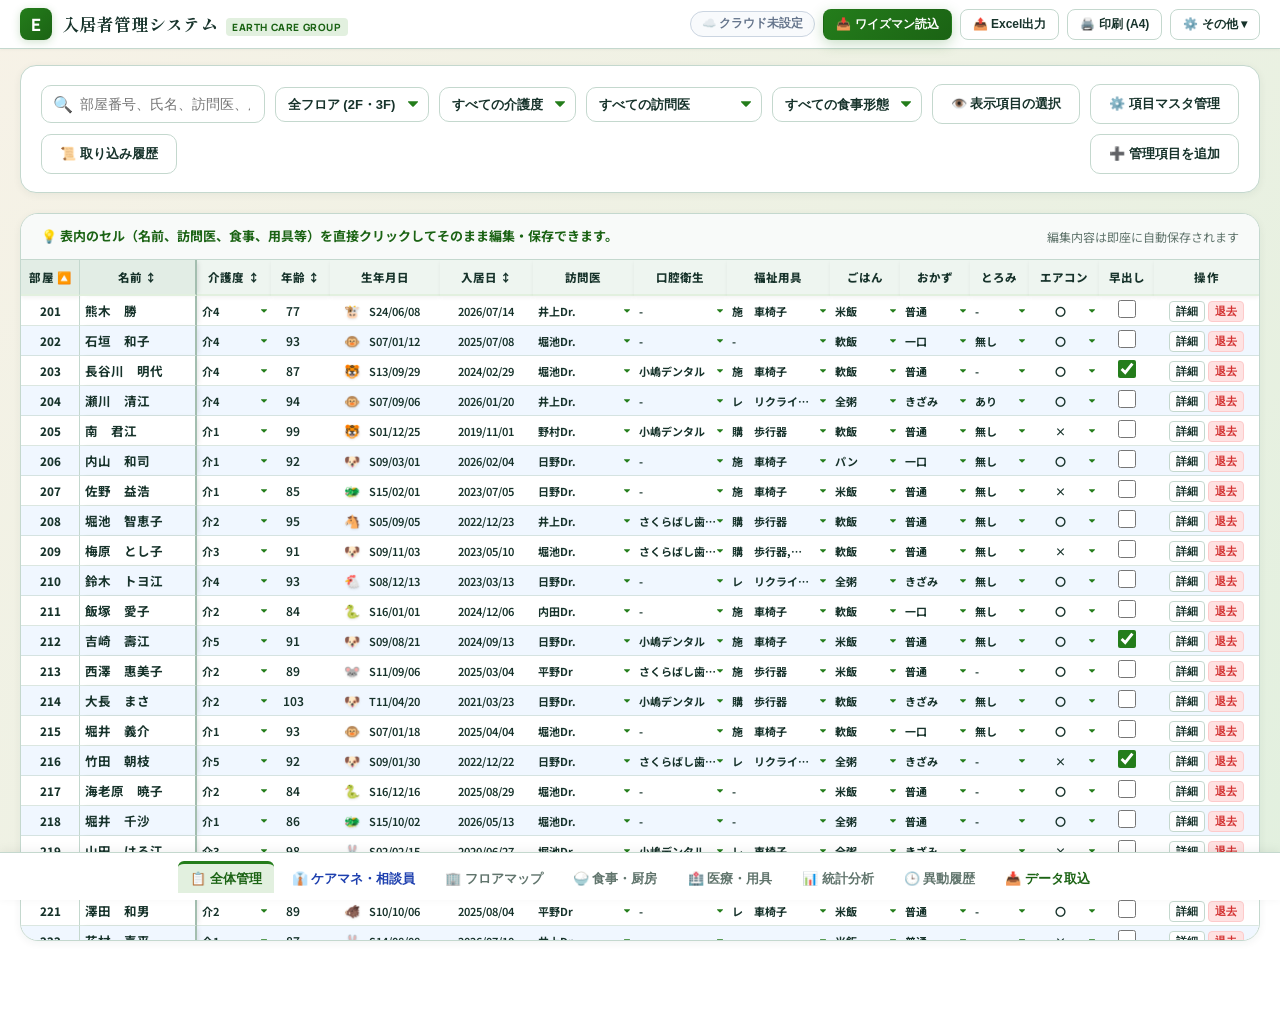
==== index.html @ ab23c2ee "feat: add cache-first vacancy planning management" ====
<!DOCTYPE html>
<html lang="ja">
<head>
  <meta charset="UTF-8">
  <meta name="viewport" content="width=device-width, initial-scale=1.0">
  <title>入居者管理システム | 株式会社アース</title>
  
  <!-- Google Fonts: Shippori Mincho, Manrope, Noto Sans JP -->
  <link rel="preconnect" href="https://fonts.googleapis.com">
  <link rel="preconnect" href="https://fonts.gstatic.com" crossorigin>
  <link href="https://fonts.googleapis.com/css2?family=Manrope:wght@500;700;800;900&family=Noto+Sans+JP:wght@400;500;700;800;900&family=Shippori+Mincho:wght@500;700;800&display=swap" rel="stylesheet">

  <!-- キャッシュ無効化（常に最新版を反映） -->
  <meta http-equiv="Cache-Control" content="no-cache, no-store, must-revalidate">
  <meta http-equiv="Pragma" content="no-cache">
  <meta http-equiv="Expires" content="0">

  <!-- スタイルシート（キャッシュバスター付き） -->
  <link rel="stylesheet" href="assets/css/earth-theme.css?v=20260902_23">
  <link rel="stylesheet" href="assets/css/print.css?v=20260902_17">
</head>
<body>

  <!-- スプラッシュ起動スクリーン（アース公式ロゴ） -->
  <div id="earth-splash-screen">
    <div class="splash-logo-container">
      <div class="brand-mark" style="width: 64px; height: 64px; font-size: 36px; border-radius: 16px;">E</div>
      <div style="text-align: center;">
        <h2 style="font-family: 'Shippori Mincho', serif; font-size: 22px; color: var(--earth-ink); margin-bottom: 4px;">入居者管理システム</h2>
        <small style="font-family: 'Manrope', sans-serif; font-weight: 800; color: var(--earth-green); letter-spacing: 0.12em;">EARTH CARE GROUP</small>
      </div>
      <div class="splash-spinner"></div>
    </div>
  </div>

  <div class="app-wrapper">
    <!-- ヘッダー（スリム＆スッキリデザイン） -->
    <header class="app-header">
      <div class="header-container">
        <div class="brand-section">
          <div class="brand-mark">E</div>
          <div class="brand-title-group">
            <h1>入居者管理システム</h1>
            <span class="brand-badge">EARTH CARE GROUP</span>
          </div>
        </div>

        <div class="header-actions">
          <button type="button" class="header-sync-badge badge-sync-unconfigured" id="header-sync-badge" onclick="window.EarthApp.openSheetSyncModal()" title="クリックしてクラウド自動共有を設定">
            ☁️ 自動共有設定
          </button>
          <button class="btn btn-primary btn-sm" id="btn-header-wiseman-import" onclick="window.EarthApp.switchTab('import')" title="ワイズマンのExcel/CSVを取り込んでデータを更新">
            📥 ワイズマン読込
          </button>
          <button class="btn btn-outline btn-sm" id="btn-export-excel" title="現在の管理表をExcel(.xlsx)形式で保存">
            📤 Excel出力
          </button>
          <button class="btn btn-outline btn-sm" id="btn-print" title="印刷またはPDFとして保存">
            🖨️ 印刷 (A4)
          </button>

          <!-- ⚙️ その他メニュー（ドロップダウン） -->
          <div class="dropdown" id="header-more-dropdown">
            <button class="btn btn-outline btn-sm" type="button" onclick="window.EarthApp.toggleHeaderMenu(event)" title="その他の機能">
              ⚙️ その他 ▾
            </button>
            <div class="dropdown-menu" id="header-more-menu">
              <button type="button" class="dropdown-item" id="btn-sheet-sync-modal">
                📊 スプレッドシート連携
              </button>
              <button type="button" class="dropdown-item" id="btn-export-csv">
                📄 CSV出力
              </button>
              <div class="dropdown-divider"></div>
              <button type="button" class="dropdown-item text-danger" id="btn-reset-data">
                🔄 データ初期化
              </button>
            </div>
          </div>
        </div>
      </div>
    </header>

    <!-- 印刷用ヘッダー（印刷時のみ表示） -->
    <div class="print-header no-print" style="display: none;">
      <div>
        <h1>株式会社アース 入居者管理表</h1>
        <div class="print-meta">EARTH CARE GROUP 管理帳票</div>
      </div>
      <div class="print-meta" style="text-align: right;">
        出力日時: <span id="print-date"></span>
      </div>
    </div>

    <!-- 画面下部固定ナビゲーションタブバー（見切れ防止・コンパクト化） -->
    <nav class="nav-tabs-wrapper">
      <div class="nav-tabs-container">
        <button class="nav-tab-btn active" data-tab="all" title="全入居者の一覧管理表">
          📋 全体管理
        </button>
        <button class="nav-tab-btn" data-tab="caremanager" style="font-weight: 700; color: #1e40af;" title="介護保険・認定期限アラート">
          👔 ケアマネ・相談員
        </button>
        <button class="nav-tab-btn" data-tab="floor" title="フロア別居室配置図">
          🏢 フロアマップ
        </button>
        <button class="nav-tab-btn" data-tab="meal" title="食事・とろみ・配膳指示">
          🍚 食事・厨房
        </button>
        <button class="nav-tab-btn" data-tab="medical" title="訪問医・福祉用具一覧">
          🏥 医療・用具
        </button>
        <button class="nav-tab-btn" data-tab="stats" title="多角的なデータ分析・統計グラフ">
          📊 統計分析
        </button>
        <button class="nav-tab-btn" data-tab="history" title="退去・異動の履歴一覧">
          🕒 異動履歴
        </button>
        <button class="nav-tab-btn" data-tab="import" style="color: var(--earth-green-dark);" title="ワイズマン等のExcel/.xlsファイル取込">
          📥 データ取込
        </button>
      </div>
    </nav>

    <!-- メインコンテンツ -->
    <main class="main-content">
      
      <!-- タブ1: 全体管理表（トップサマリー撤去で画面最上部から広大に表示） -->
      <div class="tab-content-pane" id="tab-pane-all">
        <!-- フィルター・検索ツールバー -->
        <section class="toolbar-card">
          <div class="filter-group">
            <div class="search-input-wrapper">
              <span class="search-icon">🔍</span>
              <input type="text" id="search-input" placeholder="部屋番号、氏名、訪問医、用具等で検索...">
            </div>

          <select class="filter-select" id="filter-floor">
            <option value="all">全フロア (2F・3F)</option>
            <option value="2">2階 (201〜225)</option>
            <option value="3">3階 (301〜325)</option>
          </select>

          <select class="filter-select" id="filter-care">
            <option value="all">すべての介護度</option>
            <option value="介1">介1</option>
            <option value="介2">介2</option>
            <option value="介3">介3</option>
            <option value="介4">介4</option>
            <option value="介5">介5</option>
          </select>

          <select class="filter-select" id="filter-doctor">
            <option value="all">すべての訪問医</option>
            <option value="とやま">とやまクリニック</option>
            <option value="平野">平野医院</option>
            <option value="城西">城西クリニック</option>
            <option value="静岡ホーム">静岡ホームクリニック</option>
            <option value="東静岡">東静岡クリニック</option>
          </select>

          <select class="filter-select" id="filter-food">
            <option value="all">すべての食事形態</option>
            <option value="米飯">米飯</option>
            <option value="軟飯">軟飯</option>
            <option value="全粥">全粥</option>
            <option value="パン">パン</option>
            <option value="ミキサー">ミキサー</option>
            <option value="thick">とろみあり</option>
            <option value="early">早出し対象</option>
          </select>

          <button class="btn btn-outline" id="btn-open-visibility-modal" style="font-size: 13px;" title="全体管理表に表示するワイズマン項目・列を選択">
            👁️ 表示項目の選択
          </button>

          <button class="btn btn-outline" id="btn-open-master-modal" style="font-size: 13px;" title="訪問医・用具・食事形態などの選択肢マスタを編集">
            ⚙️ 項目マスタ管理
          </button>

          <button class="btn btn-outline" id="btn-open-snapshot-modal" style="font-size: 13px;" title="過去のデータ取り込み履歴・バックアップを確認・復元">
            📜 取り込み履歴
          </button>

          <button class="btn btn-outline" id="btn-open-add-col-modal" style="margin-left: auto; font-size: 13px;" title="管理項目（列）を新しく追加">
            ➕ 管理項目を追加
          </button>
          </div>
        </section>

        <!-- 全体管理表 -->
        <div class="table-card">
          <div style="padding: 12px 20px; background: #f8faf9; border-bottom: 1px solid var(--earth-border); display: flex; justify-content: space-between; align-items: center;">
            <div style="font-size: 13px; font-weight: 700; color: var(--earth-green-dark);">
              💡 表内のセル（名前、訪問医、食事、用具等）を直接クリックしてそのまま編集・保存できます。
            </div>
            <div style="font-size: 12px; color: var(--earth-muted);">
              編集内容は即座に自動保存されます
            </div>
          </div>
          <div class="table-responsive">
            <table class="data-table">
              <thead id="resident-table-head">
                <!-- JavaScriptで動的生成 -->
              </thead>
              <tbody id="resident-table-body">
                <!-- JavaScriptで動的生成 -->
              </tbody>
            </table>
          </div>
        </div>
      </div>

      <!-- タブ: ケアマネ・相談員モード（介護保険・認定期限アラート） -->
      <div class="tab-content-pane" id="tab-pane-caremanager" style="display: none;">
        <!-- 🚨 認定有効期限アラートサマリー -->
        <section class="care-alert-summary-grid">
          <div class="care-alert-card card-expired" onclick="window.EarthApp.filterCareManagerAlert('expired')">
            <div class="care-alert-icon">🔴</div>
            <div class="care-alert-content">
              <div class="care-alert-title">認定期限切れ</div>
              <div class="care-alert-value" id="cm-stat-expired">0 <span class="care-alert-unit">名</span></div>
              <div class="care-alert-sub">直ちに更新申請が必要</div>
            </div>
          </div>

          <div class="care-alert-card card-urgent" onclick="window.EarthApp.filterCareManagerAlert('urgent')">
            <div class="care-alert-icon">🟠</div>
            <div class="care-alert-content">
              <div class="care-alert-title">30日以内 (要申請)</div>
              <div class="care-alert-value" id="cm-stat-urgent">0 <span class="care-alert-unit">名</span></div>
              <div class="care-alert-sub">更新手続き・申請中確認</div>
            </div>
          </div>

          <div class="care-alert-card card-warning" onclick="window.EarthApp.filterCareManagerAlert('warning')">
            <div class="care-alert-icon">🟡</div>
            <div class="care-alert-content">
              <div class="care-alert-title">60日以内 (申請準備)</div>
              <div class="care-alert-value" id="cm-stat-warning">0 <span class="care-alert-unit">名</span></div>
              <div class="care-alert-sub">2ヶ月以内に満了</div>
            </div>
          </div>

          <div class="care-alert-card card-ok" onclick="window.EarthApp.filterCareManagerAlert('ok')">
            <div class="care-alert-icon">🟢</div>
            <div class="care-alert-content">
              <div class="care-alert-title">認定有効期間内</div>
              <div class="care-alert-value" id="cm-stat-ok">0 <span class="care-alert-unit">名</span></div>
              <div class="care-alert-sub">正常（余裕あり）</div>
            </div>
          </div>
        </section>

        <!-- ケアマネ・相談員用管理テーブル -->
        <div class="table-card" style="margin-top: 16px;">
          <div style="padding: 12px 20px; background: #f0f7ff; border-bottom: 1px solid #bfdbfe; display: flex; justify-content: space-between; align-items: center; flex-wrap: wrap; gap: 10px;">
            <div style="font-size: 13.5px; font-weight: 700; color: #1e40af;">
              👔 ケアマネジャー・生活相談員専用 保険・認定管理表（ワイズマン連動）
            </div>
            <div style="display: flex; align-items: center; gap: 10px;">
              <span id="cm-current-filter-badge" style="font-size: 12px; padding: 4px 12px; border-radius: 6px; background: #ffffff; border: 1px solid #bfdbfe; color: #1e40af; font-weight: bold;">
                全件表示中
              </span>
              <button type="button" class="btn btn-outline btn-sm" onclick="window.EarthApp.filterCareManagerAlert('all')" style="font-size: 12px;">
                🔄 絞り込み解除
              </button>
            </div>
          </div>
          <div class="table-responsive">
            <table class="data-table">
              <thead>
                <tr>
                  <th class="sticky-col-room" style="width: 68px;">部屋</th>
                  <th class="sticky-col-name" style="width: 115px;">名前</th>
                  <th style="width: 65px;">介護度</th>
                  <th style="width: 75px;">負担割合</th>
                  <th style="width: 115px;">被保険者番号</th>
                  <th style="width: 95px;">保険者</th>
                  <th style="width: 90px;">認定開始日</th>
                  <th style="width: 90px;">認定満了日</th>
                  <th style="width: 155px;">⚠️ 認定期限アラート</th>
                  <th style="width: 115px;">更新申請状況</th>
                  <th style="width: 125px;">主治医 (意見書)</th>
                </tr>
              </thead>
              <tbody id="caremanager-table-body">
                <!-- JavaScriptで動的生成 -->
              </tbody>
            </table>
          </div>
        </div>
      </div>

      <!-- タブ2: 居室フロアマップ（フロア別＆全フロア一括表示両対応） -->
      <div class="tab-content-pane" id="tab-pane-floor" style="display: none;">
        <!-- フロア切り替えナビゲーションバー -->
        <div class="floor-nav-toolbar">
          <div class="floor-tabs" id="floor-map-tabs">
            <!-- JSで動的生成: 全部表示 / 2F / 3F 等 -->
          </div>
          <div class="floor-map-quick-stat" id="floor-map-stat">
            <!-- フロア別サマリ統計情報 -->
          </div>
        </div>

        <!-- 動的フロアマップコンテナ -->
        <div id="floor-maps-container">
          <!-- JavaScriptでフロア別の配置図を動的描画 -->
        </div>
      </div>

      <!-- タブ3: 食事・厨房指示一覧 -->
      <div class="tab-content-pane" id="tab-pane-meal" style="display: none;">
        <div id="meal-summary-grid" class="meal-summary-grid">
          <!-- 食事統計サマリ -->
        </div>

        <div class="table-card">
          <div style="padding: 16px 20px; border-bottom: 1px solid var(--earth-border); background-color: #f8faf9; display: flex; justify-content: space-between; align-items: center;">
            <h3 style="font-size: 16px; font-weight: 800; color: var(--earth-ink);">🍽️ 厨房・配膳指示テーブル</h3>
            <button class="btn btn-outline btn-sm" onclick="window.print()">🖨️ 配膳チェック表を印刷</button>
          </div>
          <div class="table-responsive">
            <table class="data-table">
              <thead>
                <tr>
                  <th>部屋</th>
                  <th>名前</th>
                  <th>主食形態</th>
                  <th>副食形態</th>
                  <th>とろみ</th>
                  <th>配膳時間</th>
                  <th>備考・特記事項</th>
                </tr>
              </thead>
              <tbody id="meal-table-body">
                <!-- 食事一覧 -->
              </tbody>
            </table>
          </div>
        </div>
      </div>

      <!-- タブ4: 訪問医・福祉用具 -->
      <div class="tab-content-pane" id="tab-pane-medical" style="display: none;">
        <div class="doctor-grid" id="doctor-grid">
          <!-- 訪問医別グループ -->
        </div>
      </div>

      <!-- タブ: 統計・データ分析（多角的な分析ダッシュボード） -->
      <div class="tab-content-pane" id="tab-pane-stats" style="display: none;">
        <!-- 施設基本KPIサマリーカード -->
        <section class="summary-grid" style="margin-bottom: 20px;">
          <div class="summary-card">
            <div class="summary-card-header">
              <span>現在の入居者数</span>
              <span class="summary-card-icon">👥</span>
            </div>
            <div class="summary-card-value" id="stat-resident-count">--</div>
            <div class="summary-card-sub">定員 50名</div>
          </div>

          <div class="summary-card">
            <div class="summary-card-header">
              <span>稼働率 (満床率)</span>
              <span class="summary-card-icon">📊</span>
            </div>
            <div class="summary-card-value" id="stat-occupancy-rate">--</div>
            <div class="summary-card-sub">入居率</div>
          </div>

          <div class="summary-card">
            <div class="summary-card-header">
              <span>平均要介護度</span>
              <span class="summary-card-icon">🩺</span>
            </div>
            <div class="summary-card-value" id="stat-avg-care">--</div>
            <div class="summary-card-sub">要介護1〜5</div>
          </div>

          <div class="summary-card">
            <div class="summary-card-header">
              <span>平均年齢</span>
              <span class="summary-card-icon">🎂</span>
            </div>
            <div class="summary-card-value" id="stat-avg-age">--</div>
            <div class="summary-card-sub">最高齢 103歳</div>
          </div>

          <div class="summary-card">
            <div class="summary-card-header">
              <span>とろみ食対象者</span>
              <span class="summary-card-icon">🍵</span>
            </div>
            <div class="summary-card-value" id="stat-thick-count">--</div>
            <div class="summary-card-sub">誤嚥予防管理</div>
          </div>

          <div class="summary-card">
            <div class="summary-card-header">
              <span>早出し配膳対象</span>
              <span class="summary-card-icon">⚡</span>
            </div>
            <div class="summary-card-value" id="stat-early-count">--</div>
            <div class="summary-card-sub">優先配膳</div>
          </div>
        </section>

        <!-- 多角的データ分析グリッド -->
        <div class="analytics-dashboard-grid">
          <!-- 1. 要介護度別 分布分析 -->
          <div class="analytics-card">
            <div class="analytics-card-header">
              <div>
                <h3>🩺 要介護度別 分布分析</h3>
                <p>自立〜要介護5の人員構成と比率</p>
              </div>
            </div>
            <div class="analytics-card-body" id="analytics-care-level">
              <!-- JSで動的生成 -->
            </div>
          </div>

          <!-- 2. 訪問医・クリニック別 シェア分析 -->
          <div class="analytics-card">
            <div class="analytics-card-header">
              <div>
                <h3>🏥 訪問医（クリニック）別シェア</h3>
                <p>医療機関ごとの担当入居者数と構成比</p>
              </div>
            </div>
            <div class="analytics-card-body" id="analytics-doctor">
              <!-- JSで動的生成 -->
            </div>
          </div>

          <!-- 3. 食事形態・ケア区分分析 -->
          <div class="analytics-card">
            <div class="analytics-card-header">
              <div>
                <h3>🍚 主食・副食 形態内訳分析</h3>
                <p>厨房調理・食事ケアの内訳</p>
              </div>
            </div>
            <div class="analytics-card-body" id="analytics-meals">
              <!-- JSで動的生成 -->
            </div>
          </div>

          <!-- 4. フロア別比較 & 負担割合分析 -->
          <div class="analytics-card">
            <div class="analytics-card-header">
              <div>
                <h3>🏢 2F/3Fフロア比較 ＆ 負担割合</h3>
                <p>階層別入居状況・介護度比較と給付負担割</p>
              </div>
            </div>
            <div class="analytics-card-body" id="analytics-floor-copay">
              <!-- JSで動的生成 -->
            </div>
          </div>
        </div>
      </div>

      <!-- タブ5: 異動・退去履歴 -->
      <div class="tab-content-pane" id="tab-pane-history" style="display: none;">
        <div class="table-card">
          <div style="padding: 16px 20px; border-bottom: 1px solid var(--earth-border); background-color: #f8faf9;">
            <h3 style="font-size: 16px; font-weight: 800; color: var(--earth-ink);">🕒 入院・退去・逝去 記録ログ</h3>
            <p style="font-size: 12px; color: var(--earth-muted); margin-top: 2px;">退去処理された入居者の履歴一覧です。</p>
          </div>
          <div class="table-responsive">
            <table class="data-table">
              <thead>
                <tr>
                  <th>部屋番号</th>
                  <th>氏名</th>
                  <th>異動種別</th>
                  <th>異動日</th>
                  <th>介護度</th>
                  <th>生年月日</th>
                  <th>年齢</th>
                  <th>訪問医</th>
                  <th>備考</th>
                </tr>
              </thead>
              <tbody id="history-table-body">
                <!-- 異動履歴 -->
              </tbody>
            </table>
          </div>
        </div>
      </div>

      <!-- タブ6: .xlsファイル読込・更新 -->
      <div class="tab-content-pane" id="tab-pane-import" style="display: none;">
        <div class="table-card" style="padding: 28px;">
          <div style="display: flex; align-items: center; justify-content: space-between; margin-bottom: 12px; flex-wrap: wrap; gap: 10px;">
            <h2 style="font-family: 'Shippori Mincho', serif; font-size: 20px; font-weight: 700; color: var(--earth-ink);">
              📥 Excelファイル（.xls / .xlsx / .csv）からのデータ取り込み
            </h2>
            <span class="badge" style="background: var(--earth-green-light); color: var(--earth-green-dark); font-size: 12px; padding: 5px 10px;">
              ✨ ワイズマン（Wiseman）出力ファイル対応
            </span>
          </div>
          <p style="font-size: 13px; color: var(--earth-muted); margin-bottom: 24px;">
            ワイズマン等の介護ソフトやExcel台帳から出力したファイルをそのままドラッグ＆ドロップしてください。<br>
            列名（居室コード/部屋番号、利用者氏名、要介護状態区分、主治医、主食/副食形態等）を自動判定し、差分を確認してから安全に取り込みます。
          </p>

          <div class="dropzone" id="excel-dropzone">
            <div class="dropzone-icon">📁</div>
            <div class="dropzone-title">ここに .xls / .xlsx / .csv ファイルをドロップ</div>
            <div class="dropzone-desc">またはクリックしてファイルを選択（ワイズマン帳票・Excel対応）</div>
            <input type="file" id="excel-file-input" accept=".xls,.xlsx,.csv" style="display: none;">
          </div>

          <div style="background-color: #f8faf9; border-radius: 12px; padding: 18px 20px; border: 1px solid var(--earth-border); font-size: 13px;">
            <strong style="color: var(--earth-ink); display: block; margin-bottom: 8px;">💡 ワイズマン（Wiseman）対応項目 & 自動認識キーワード:</strong>
            <div style="display: grid; grid-template-columns: repeat(auto-fit, minmax(280px, 1fr)); gap: 12px; line-height: 1.6; color: var(--earth-muted);">
              <div>
                <strong>居室・基本情報:</strong><br>
                ・居室コード / 居室名 / 部屋番号<br>
                ・利用者氏名 / 入所者氏名 / 氏名<br>
                ・要介護状態区分 / 介護度区分 (要介護1〜5等)<br>
                ・生年月日 (和暦/西暦自動判別) / 満年齢
              </div>
              <div>
                <strong>医療・ケア・食事情報:</strong><br>
                ・主治医 / 医療機関名 / 訪問医<br>
                ・歯科医療機関 / 口腔衛生<br>
                ・主食形態 / 副食形態 / とろみ形態<br>
                ・貸与用具 / 福祉用具 (車椅子・歩行器等)
              </div>
            </div>
            <small style="display: block; margin-top: 10px; color: var(--earth-green-dark); font-weight: 700;">
              ※ ヘッダーの並び順が異なる帳票や、上部にタイトル行が含まれる帳票でも自動的に解析されます。
            </small>
          </div>
        </div>
      </div>

    </main>
  </div>

  <!-- 差分確認モーダル -->
  <div class="modal-overlay" id="diff-preview-modal">
    <div class="modal-card">
      <div class="modal-header">
        <h2>📊 ファイル取り込み確認 ＆ 差分プレビュー</h2>
        <button class="modal-close" onclick="window.EarthApp.closeModal(document.getElementById('diff-preview-modal'))">&times;</button>
      </div>
      <div class="modal-body" id="diff-modal-body">
        <!-- 差分テーブルが動的に挿入されます -->
      </div>
      <div class="modal-footer">
        <div style="margin-right: auto; display: flex; align-items: center; gap: 14px; font-size: 13px;">
          <label style="display: flex; align-items: center; gap: 4px; cursor: pointer;">
            <input type="radio" name="import-mode" value="merge" checked>
            <strong>差分マージ</strong> (変更箇所のみ更新)
          </label>
          <label style="display: flex; align-items: center; gap: 4px; cursor: pointer;">
            <input type="radio" name="import-mode" value="overwrite">
            <strong>全件上書き</strong> (ファイル内容で完全置換)
          </label>
        </div>
        <button class="btn btn-outline" onclick="window.EarthApp.closeModal(document.getElementById('diff-preview-modal'))">キャンセル</button>
        <button class="btn btn-primary" id="btn-apply-import">確定して反映する</button>
      </div>
    </div>
  </div>

  <!-- 入居者編集・新規登録モーダル -->
  <div class="modal-overlay" id="resident-edit-modal">
    <div class="modal-card">
      <div class="modal-header">
        <h2 id="edit-modal-title">入居者情報編集</h2>
        <button class="modal-close" onclick="window.EarthApp.closeModal(document.getElementById('resident-edit-modal'))">&times;</button>
      </div>
      <form id="resident-form">
        <input type="hidden" name="id">
        <div class="modal-body">
          <div class="form-grid">
            <div class="form-group">
              <label class="form-label">部屋番号 *</label>
              <input type="text" name="room" class="form-input" required placeholder="例: 201">
            </div>

            <div class="form-group">
              <label class="form-label">氏名 (空欄で空室)</label>
              <input type="text" name="name" class="form-input" placeholder="例: 熊木　勝">
            </div>

            <div class="form-group">
              <label class="form-label">要介護度</label>
              <select name="careLevel" class="form-input">
                <option value="">-- 選択 --</option>
                <option value="介1">介1</option>
                <option value="介2">介2</option>
                <option value="介3">介3</option>
                <option value="介4">介4</option>
                <option value="介5">介5</option>
                <option value="自立">自立</option>
                <option value="支1">支1</option>
                <option value="支2">支2</option>
              </select>
            </div>

            <div class="form-group">
              <label class="form-label">年齢</label>
              <input type="number" name="age" class="form-input" placeholder="例: 85">
            </div>

            <div class="form-group">
              <label class="form-label">生年月日</label>
              <input type="text" name="birthday" class="form-input" placeholder="例: S24/06/08">
            </div>

            <div class="form-group">
              <label class="form-label">入居日</label>
              <input type="text" name="entryDate" class="form-input" placeholder="例: 2026/07/14">
            </div>

            <div class="form-group">
              <label class="form-label">訪問医 (クリニック)</label>
              <input type="text" name="doctor" class="form-input" placeholder="例: 井上Dr.　城西">
            </div>

            <div class="form-group">
              <label class="form-label">口腔衛生 (歯科)</label>
              <input type="text" name="dental" class="form-input" placeholder="例: 小嶋デンタル">
            </div>

            <div class="form-group full-width">
              <label class="form-label">福祉用具</label>
              <input type="text" name="equipment" class="form-input" placeholder="例: 施 車椅子, 購 歩行器">
            </div>

            <div class="form-group">
              <label class="form-label">ごはん (主食)</label>
              <input type="text" name="foodMain" class="form-input" placeholder="例: 米飯, 軟飯, 全粥, パン">
            </div>

            <div class="form-group">
              <label class="form-label">おかず (副食)</label>
              <input type="text" name="foodSide" class="form-input" placeholder="例: 普通, 一口, きざみ">
            </div>

            <div class="form-group">
              <label class="form-label">とろみ</label>
              <input type="text" name="foodThick" class="form-input" placeholder="例: あり, 無し">
            </div>

            <div class="form-group">
              <label class="form-label">エアコン</label>
              <select name="airConditioner" class="form-input">
                <option value="〇">〇 (利用あり)</option>
                <option value="×">× (利用なし)</option>
              </select>
            </div>

            <div class="form-group" style="justify-content: center;">
              <label class="form-label">配膳オプション</label>
              <label style="display: flex; align-items: center; gap: 8px; margin-top: 6px; cursor: pointer; font-size: 14px; font-weight: 700;">
                <input type="checkbox" name="earlyFood" style="width: 18px; height: 18px;"> 早出し対象
              </label>
            </div>

            <div class="form-group full-width" style="margin-top: 10px; padding: 12px 14px; background: #eff6ff; border: 1px solid #bfdbfe; border-radius: 8px;">
              <strong style="color: #1e40af; font-size: 13px; display: block; margin-bottom: 8px;">👔 介護保険・認定管理（ケアマネ・相談員情報）:</strong>
              <div style="display: grid; grid-template-columns: repeat(auto-fit, minmax(180px, 1fr)); gap: 10px;">
                <div>
                  <label class="form-label" style="font-size: 11px;">負担割合</label>
                  <select name="copay" class="form-input" style="font-size: 12px;">
                    <option value="1割">1割</option>
                    <option value="2割">2割</option>
                    <option value="3割">3割</option>
                  </select>
                </div>
                <div>
                  <label class="form-label" style="font-size: 11px;">被保険者番号</label>
                  <input type="text" name="insNumber" class="form-input" style="font-size: 12px;" placeholder="例: 0012345678">
                </div>
                <div>
                  <label class="form-label" style="font-size: 11px;">保険者 (自治体)</label>
                  <input type="text" name="insurerName" class="form-input" style="font-size: 12px;" placeholder="例: 静岡市">
                </div>
                <div>
                  <label class="form-label" style="font-size: 11px;">認定開始日</label>
                  <input type="text" name="certStartDate" class="form-input" style="font-size: 12px;" placeholder="YYYY/MM/DD">
                </div>
                <div>
                  <label class="form-label" style="font-size: 11px;">認定満了日 (期限)</label>
                  <input type="text" name="certEndDate" class="form-input" style="font-size: 12px; font-weight: bold;" placeholder="YYYY/MM/DD">
                </div>
                <div>
                  <label class="form-label" style="font-size: 11px;">更新申請状況</label>
                  <select name="certStatus" class="form-input" style="font-size: 12px;">
                    <option value="有効">有効</option>
                    <option value="更新申請中">更新申請中</option>
                    <option value="認定調査済">認定調査済</option>
                    <option value="結果待ち">結果待ち</option>
                    <option value="意見書作成中">意見書作成中</option>
                    <option value="区分変更申請中">区分変更申請中</option>
                  </select>
                </div>
              </div>
            </div>

            <div class="form-group full-width">
              <label class="form-label">備考・特記事項</label>
              <textarea name="note" class="form-input" rows="2" placeholder="注意事項や個別ケア事項"></textarea>
            </div>
          </div>
        </div>
        <div class="modal-footer">
          <button type="button" class="btn btn-outline" onclick="window.EarthApp.closeModal(document.getElementById('resident-edit-modal'))">キャンセル</button>
          <button type="submit" class="btn btn-primary">保存する</button>
        </div>
      </form>
    </div>
  </div>

  <!-- フロアマップ専用：居室メモ・カレンダー予定モーダル -->
  <div class="modal-overlay" id="floor-board-modal">
    <div class="modal-card floor-board-modal-card">
      <div class="modal-header">
        <div>
          <h2 id="floor-board-title">🗓️ 居室メモ・予定</h2>
          <div id="floor-board-resident" class="floor-board-resident-label"></div>
        </div>
        <button class="modal-close" type="button" onclick="window.EarthApp.closeModal(document.getElementById('floor-board-modal'))">&times;</button>
      </div>
      <form id="floor-board-form">
        <div class="modal-body">
          <div class="floor-board-section vacancy-planning-section">
            <div class="floor-board-section-title">🏠 空室・入居予定管理</div>
            <div class="vacancy-planning-note">ワイズマン取込とは独立して保存され、全PCへクラウド同期されます。</div>
            <div class="vacancy-planning-grid">
              <div class="form-group">
                <label class="form-label" for="floor-cleaning-status">🧹 清掃状況</label>
                <select id="floor-cleaning-status" class="form-input">
                  <option value="">未設定</option>
                  <option value="未清掃">未清掃</option>
                  <option value="清掃中">清掃中</option>
                  <option value="清掃済">清掃済</option>
                </select>
              </div>
              <div class="form-group">
                <label class="form-label" for="planned-resident-name">入居予定者</label>
                <input type="text" id="planned-resident-name" class="form-input" maxlength="60" placeholder="氏名を入力">
              </div>
              <div class="form-group">
                <label class="form-label" for="planned-entry-date">入居予定日</label>
                <input type="date" id="planned-entry-date" class="form-input">
              </div>
              <div class="form-group full-width">
                <label class="form-label" for="planned-resident-note">入居予定の補足</label>
                <input type="text" id="planned-resident-note" class="form-input" maxlength="100" placeholder="準備物、連絡事項など">
              </div>
            </div>
          </div>

          <div class="floor-board-section">
            <label class="form-label" for="floor-room-memo">📝 居室メモ</label>
            <textarea id="floor-room-memo" class="form-input floor-room-memo-input" rows="5" placeholder="申し送り、対応事項、注意点などを入力"></textarea>
          </div>

          <div class="floor-board-section floor-calendar-section">
            <div class="floor-board-section-title">📅 カレンダー予定</div>
            <div class="floor-event-entry">
              <div>
                <label class="form-label" for="floor-event-date">日付</label>
                <input type="date" id="floor-event-date" class="form-input">
              </div>
              <div class="floor-event-title-field">
                <label class="form-label" for="floor-event-title">予定内容</label>
                <input type="text" id="floor-event-title" class="form-input" maxlength="80" placeholder="例：訪問診療、家族面会、受診">
              </div>
              <button type="button" class="btn btn-primary" id="btn-add-floor-event">＋ 予定を追加</button>
            </div>
            <div id="floor-event-list" class="floor-event-list"></div>
          </div>
        </div>
        <div class="modal-footer">
          <button type="button" class="btn btn-outline" onclick="window.EarthApp.closeModal(document.getElementById('floor-board-modal'))">閉じる</button>
          <button type="submit" class="btn btn-primary">💾 居室管理を保存</button>
        </div>
      </form>
    </div>
  </div>

  <!-- 退去・異動モーダル -->
  <div class="modal-overlay" id="move-out-modal">
    <div class="modal-card" style="width: min(550px, 96vw);">
      <div class="modal-header">
        <h2>🚪 退去・異動の記録</h2>
        <button class="modal-close" onclick="window.EarthApp.closeModal(document.getElementById('move-out-modal'))">&times;</button>
      </div>
      <form id="move-out-form">
        <div class="modal-body">
          <div style="background-color: #fef2f2; border: 1px solid #fecaca; border-radius: 10px; padding: 14px; margin-bottom: 16px; font-size: 13px; color: #991b1b;">
            <span id="move-out-target-room" style="font-weight: bold;"></span> 
            <strong id="move-out-target-name" style="font-size: 15px; margin-left: 6px;"></strong> 様の退去・異動処理を行います。<br>
            処理を実行すると、この居室は自動的に「空室」となり、履歴ログに保存されます。
          </div>

          <div class="form-group" style="margin-bottom: 14px;">
            <label class="form-label">異動種別 *</label>
            <select name="eventType" class="form-input" required>
              <option value="逝去">逝去</option>
              <option value="入院">入院</option>
              <option value="特養">特養 (特別養護老人ホーム)</option>
              <option value="GH">GH (グループホーム)</option>
              <option value="サ高住">サ高住</option>
              <option value="在宅">在宅復帰</option>
              <option value="他施設">他施設移動</option>
            </select>
          </div>

          <div class="form-group" style="margin-bottom: 14px;">
            <label class="form-label">異動日 *</label>
            <input type="text" name="eventDate" class="form-input" required placeholder="YYYY/MM/DD または M/D">
          </div>

          <div class="form-group">
            <label class="form-label">備考・詳細</label>
            <textarea name="note" class="form-input" rows="2" placeholder="転出先病院名や詳細"></textarea>
          </div>
        </div>
        <div class="modal-footer">
          <button type="button" class="btn btn-outline" onclick="window.EarthApp.closeModal(document.getElementById('move-out-modal'))">キャンセル</button>
          <button type="submit" class="btn btn-danger">退去を記録して空室化</button>
        </div>
      </form>
    </div>
  </div>

  <!-- Googleスプレッドシート連携・自動クラウド共有設定モーダル -->
  <div class="modal-overlay" id="sheet-sync-modal">
    <div class="modal-card" style="width: min(720px, 96vw);">
      <div class="modal-header">
        <h2>☁️ クラウド自動共有（全PCリアルタイム同期）設定</h2>
        <button class="modal-close" onclick="window.EarthApp.closeModal(document.getElementById('sheet-sync-modal'))">&times;</button>
      </div>
      <div class="modal-body">
        <!-- 概要案内 -->
        <div style="background-color: #f0fdf4; border: 1px solid #bbf7d0; border-radius: 12px; padding: 16px; margin-bottom: 20px;">
          <div style="display: flex; align-items: center; justify-content: space-between; flex-wrap: wrap; gap: 10px;">
            <div>
              <strong style="color: #166534; font-size: 14px;">🟢 自動共有エンジンについて</strong>
              <div style="font-size: 12px; color: #15803d; margin-top: 2px;">
                URLを設定すると、<strong>入居者情報・空室・清掃・入居予定・メモ・予定・購入依頼・マスタ・異動履歴</strong>を含む全データが、キャッシュを先に表示しながら編集時・起動時・30秒ごと・画面復帰時に全PCへ同期されます。
              </div>
            </div>
            <a href="https://docs.google.com/spreadsheets/d/1fjFlkIc29WlkZxYIP3hRNXRMYPW7MQpqcgCH3FjHnkY/edit?usp=sharing" target="_blank" rel="noopener noreferrer" class="btn btn-outline btn-sm" style="background:#fff; border-color:#86efac; color:#166534;">
              🔗 スプレッドシートを開く ↗
            </a>
          </div>
        </div>

        <!-- かんたん3ステップ設定手順 -->
        <div style="background-color: #f8fafc; border-radius: 12px; padding: 18px; border: 1px solid var(--earth-border); margin-bottom: 20px;">
          <h3 style="font-size: 14px; font-weight: 800; color: var(--earth-ink); margin-bottom: 10px;">📋 かんたん設定手順（初回のみ・3分）</h3>
          <ol style="font-size: 12.5px; color: var(--earth-ink); line-height: 1.7; padding-left: 20px; margin: 0;">
            <li>施設のGoogleスプレッドシートを開き、上部メニューの <strong>「拡張機能」 ➔ 「Apps Script」</strong> をクリックします。</li>
            <li>エディタに同梱のスクリプトコードを貼り付けて保存します。</li>
            <li>右上の <strong>「デプロイ」 ➔ 「新しいデプロイ」</strong> を選択し、種類の歯車から「ウェブアプリ」を選択（アクセスできるユーザー: <strong>全員</strong>）してデプロイします。既に設定済みの場合も、コード更新後に新しいバージョンとして再デプロイしてください。</li>
            <li>発行された <strong>「ウェブアプリのURL」</strong> を下の入力欄に貼り付けて「設定して自動同期を開始」をクリックしてください。</li>
          </ol>
        </div>

        <!-- GAS URL 入力フォーム -->
        <div class="form-group" style="margin-bottom: 20px;">
          <label class="form-label" style="font-weight: 800; font-size: 13px;">GAS ウェブアプリURL</label>
          <div style="display: flex; gap: 8px;">
            <input type="url" id="gas-web-app-url" class="form-input" style="flex:1;" placeholder="https://script.google.com/macros/s/.../exec">
            <button class="btn btn-primary" id="btn-save-gas-url" style="white-space: nowrap; font-size: 13px;">
              💾 設定して自動同期を開始
            </button>
          </div>
        </div>

        <!-- 手動アクション -->
        <div style="display: grid; grid-template-columns: repeat(auto-fit, minmax(180px, 1fr)); gap: 10px;">
          <button class="btn btn-outline btn-sm" id="btn-sync-pull" style="padding: 10px; font-size: 12.5px;">
            🔄 今すぐクラウドから取得
          </button>
          <button class="btn btn-outline btn-sm" id="btn-sync-push" style="padding: 10px; font-size: 12.5px;">
            ☁️ 今すぐクラウドへ保存
          </button>
          <button class="btn btn-outline btn-sm" id="btn-copy-tsv" style="padding: 10px; font-size: 12.5px;">
            📋 貼り付け用TSVをコピー
          </button>
        </div>
      </div>
      <div class="modal-footer">
        <button type="button" class="btn btn-outline" onclick="window.EarthApp.closeModal(document.getElementById('sheet-sync-modal'))">閉じる</button>
      </div>
    </div>
  </div>

  <!-- 管理項目（列）追加モーダル -->
  <div class="modal-overlay" id="add-column-modal">
    <div class="modal-card" style="width: min(500px, 96vw);">
      <div class="modal-header">
        <h2>➕ 新しい管理項目（列）の追加</h2>
        <button class="modal-close" onclick="window.EarthApp.closeModal(document.getElementById('add-column-modal'))">&times;</button>
      </div>
      <form id="add-column-form">
        <div class="modal-body">
          <div class="form-group" style="margin-bottom: 14px;">
            <label class="form-label">項目名（表示名） *</label>
            <input type="text" name="label" class="form-input" required placeholder="例: キーパーソン, アレルギー, 担当ケアマネ, 通所利用等">
            <small style="color: var(--earth-muted); font-size: 11.5px; margin-top: 4px;">※ 内部の項目キーは自動で作成されます</small>
          </div>

          <div class="form-group" style="margin-bottom: 14px;">
            <label class="form-label">入力形式</label>
            <select name="type" class="form-input" id="new-col-type">
              <option value="select" selected>選択肢リスト（ドロップダウン選択・推奨）</option>
              <option value="text">テキスト（自由入力）</option>
              <option value="number">数値</option>
              <option value="checkbox">チェックボックス（ON/OFF）</option>
            </select>
          </div>

          <div class="form-group" id="new-col-options-group" style="margin-bottom: 14px;">
            <label class="form-label">選択肢の初期候補（カンマ区切り、後から変更可能）</label>
            <input type="text" name="options" class="form-input" placeholder="例: あり, なし, 要相談 （空欄でも後からマスタで追加可能）">
          </div>
        </div>
        <div class="modal-footer">
          <button type="button" class="btn btn-outline" onclick="window.EarthApp.closeModal(document.getElementById('add-column-modal'))">キャンセル</button>
          <button type="submit" class="btn btn-primary">項目を追加する</button>
        </div>
      </form>
    </div>
  </div>

  <!-- 項目マスタ管理モーダル -->
  <div class="modal-overlay" id="master-manager-modal">
    <div class="modal-card" style="width: min(800px, 96vw);">
      <div class="modal-header">
        <h2>⚙️ 項目マスタ（選択肢一覧）の管理</h2>
        <button class="modal-close" onclick="window.EarthApp.closeModal(document.getElementById('master-manager-modal'))">&times;</button>
      </div>
      <div class="modal-body" style="max-height: 70vh;">
        <p style="font-size: 13px; color: var(--earth-muted); margin-bottom: 20px;">
          表内の各項目で選択できる候補（医師名、歯科名、福祉用具、食事形態等）を管理します。<br>
          ここで追加・削除した選択肢は、全体管理表のドロップダウンに即座に反映されます。
        </p>
        <div id="master-sections-container">
          <!-- JavaScriptで動的生成 -->
        </div>
      </div>
      <div class="modal-footer">
        <button type="button" class="btn btn-outline" onclick="window.EarthApp.closeModal(document.getElementById('master-manager-modal'))">閉じる</button>
      </div>
    </div>
  </div>

  <!-- 取り込み履歴＆バックアップ復元モーダル -->
  <div class="modal-overlay" id="snapshot-history-modal">
    <div class="modal-card" style="width: min(780px, 96vw);">
      <div class="modal-header">
        <h2>📜 データ取り込み履歴 ＆ 過去バックアップ</h2>
        <button class="modal-close" onclick="window.EarthApp.closeModal(document.getElementById('snapshot-history-modal'))">&times;</button>
      </div>
      <div class="modal-body" style="max-height: 70vh;">
        <p style="font-size: 13px; color: var(--earth-muted); margin-bottom: 16px;">
          ワイズマン等のExcelを取り込む直前のデータ状態が自動的にアーカイブ保存されています。<br>
          誤って取り込んだ場合や過去の状態に戻したい場合は、「この状態に復元」をクリックしてください。
        </p>
        <div id="snapshot-list-container">
          <!-- JavaScriptで動的生成 -->
        </div>
      </div>
      <div class="modal-footer">
        <button type="button" class="btn btn-outline" onclick="window.EarthApp.closeModal(document.getElementById('snapshot-history-modal'))">閉じる</button>
      </div>
    </div>
  </div>

  <!-- 表示項目（列）選択モーダル -->
  <div class="modal-overlay" id="column-visibility-modal">
    <div class="modal-card" style="width: min(650px, 96vw);">
      <div class="modal-header">
        <h2>👁️ 全体管理表の表示項目（ワイズマンヘッダ）選択</h2>
        <button class="modal-close" onclick="window.EarthApp.closeModal(document.getElementById('column-visibility-modal'))">&times;</button>
      </div>
      <div class="modal-body" style="max-height: 70vh;">
        <p style="font-size: 13px; color: var(--earth-muted); margin-bottom: 16px;">
          全体管理表に表示する項目（ワイズマンヘッダ）を選択できます。<br>
          チェックを外した列は表から非表示になり、必要な項目だけに絞り込んで見やすくできます。
        </p>

        <div style="display: flex; gap: 8px; margin-bottom: 16px; flex-wrap: wrap;">
          <button type="button" class="btn btn-outline btn-sm" onclick="window.EarthApp.selectAllColumns(true)">
            ✅ すべて表示
          </button>
          <button type="button" class="btn btn-outline btn-sm" onclick="window.EarthApp.selectStandardColumns()">
            📋 基本項目のみ
          </button>
          <button type="button" class="btn btn-outline btn-sm" onclick="window.EarthApp.selectMealColumns()">
            🍽️ 食事関連のみ
          </button>
          <button type="button" class="btn btn-outline btn-sm" onclick="window.EarthApp.resetColumnsVisibility()">
            🔄 初期状態に戻す
          </button>
        </div>

        <div id="column-visibility-list" class="column-visibility-grid">
          <!-- JavaScriptで動的生成 -->
        </div>
      </div>
      <div class="modal-footer">
        <button type="button" class="btn btn-primary" onclick="window.EarthApp.closeModal(document.getElementById('column-visibility-modal'))">完了</button>
      </div>
    </div>
  </div>

  <!-- トースト通知コンテナ -->
  <div class="toast-container" id="toast-container"></div>

  <!-- JavaScriptモジュール読み込み（キャッシュ無効化バージョン指定） -->
  <script src="assets/js/xlsx.full.min.js?v=20260902"></script>
  <script src="assets/js/data-store.js?v=20260902_23"></script>
  <script src="assets/js/excel-importer.js?v=20260902_17"></script>
  <script src="assets/js/excel-exporter.js?v=20260902_17"></script>
  <script src="assets/js/google-sheet-sync.js?v=20260902_23"></script>
  <script src="assets/js/app.js?v=20260902_23"></script>

  <script>
    // 印刷日時
    const pDate = document.getElementById('print-date');
    if (pDate) pDate.textContent = new Date().toLocaleString('ja-JP');

    // スプラッシュ画面のフェイルセーフ（万が一の遅延時も1.5秒で自動消去）
    setTimeout(() => {
      const splash = document.getElementById('earth-splash-screen');
      if (splash) {
        splash.classList.add('fade-out');
        setTimeout(() => splash.remove(), 500);
      }
    }, 1500);
  </script>
</body>
</html>
---- assets/css/earth-theme.css ----
/* ==========================================================================
   株式会社アース公式Webアプリケーション デザインシステム (Earth Design System)
   入居者管理システム スタイルシート
   ========================================================================== */

:root {
  /* ブランドカラー */
  --earth-green: #247d1b;
  --earth-green-dark: #1b6314;
  --earth-green-light: #e2f0df;
  --earth-bg-start: #f7f2e7;
  --earth-ink: #17332b;
  --earth-muted: #61756d;
  --earth-border: #c4d8ce;
  --earth-gold: #c9933b;
  --earth-orange: #ea580c;
  --earth-blue: #1e6091;
  --earth-purple: #6a1b9a;
  --earth-card-bg: #ffffff;
  --earth-danger: #d32f2f;
  --earth-success: #2e7d32;
  --earth-warning: #ed6c02;
  --earth-info: #0288d1;
  
  /* 介護度別カラー */
  --care-1: #4caf50;
  --care-2: #8bc34a;
  --care-3: #ffb74d;
  --care-4: #ff7043;
  --care-5: #e53935;
  --care-other: #78909c;

  /* シャドウ */
  --shadow-sm: 0 2px 8px rgba(23, 51, 43, 0.06);
  --shadow-md: 0 6px 18px rgba(23, 51, 43, 0.08);
  --shadow-lg: 0 16px 36px rgba(23, 51, 43, 0.12);
  --shadow-xl: 0 24px 60px rgba(23, 51, 43, 0.18);
}

* {
  box-sizing: border-box;
  margin: 0;
  padding: 0;
}

body {
  font-family: 'Noto Sans JP', -apple-system, BlinkMacSystemFont, "Segoe UI", Roboto, "Helvetica Neue", Arial, sans-serif;
  background: linear-gradient(135deg, var(--earth-bg-start), var(--earth-green-light));
  background-attachment: fixed;
  color: var(--earth-ink);
  min-height: 100vh;
  line-height: 1.6;
  -webkit-font-smoothing: antialiased;
}

/* タイポグラフィユーティリティ */
.font-mincho {
  font-family: 'Shippori Mincho', 'Georgia', 'Yu Mincho', serif;
}
.font-num {
  font-family: 'Manrope', 'Inter', sans-serif;
}

/* アプリケーションレイアウト */
.app-wrapper {
  display: flex;
  flex-direction: column;
  min-height: 100vh;
}

/* ヘッダー（スリム＆スッキリデザイン） */
.app-header {
  background: #ffffff;
  border-bottom: 1px solid var(--earth-border);
  box-shadow: 0 1px 3px rgba(0, 0, 0, 0.04);
  position: sticky;
  top: 0;
  z-index: 1000;
  padding: 8px 20px;
}

.header-container {
  max-width: 1600px;
  margin: 0 auto;
  display: flex;
  align-items: center;
  justify-content: space-between;
  gap: 16px;
}

.brand-section {
  display: flex;
  align-items: center;
  gap: 10px;
  text-decoration: none;
  color: inherit;
  white-space: nowrap;
}

.brand-mark {
  width: 32px;
  height: 32px;
  border-radius: 8px;
  background: linear-gradient(135deg, var(--earth-green), var(--earth-green-dark));
  color: #ffffff;
  display: grid;
  place-items: center;
  font: 900 17px/1 'Manrope', serif;
  box-shadow: 0 2px 8px rgba(36, 125, 27, 0.22);
}

.brand-title-group {
  display: flex;
  align-items: baseline;
  gap: 8px;
}

.brand-title-group h1 {
  font-family: 'Shippori Mincho', serif;
  font-size: 17px;
  font-weight: 800;
  color: var(--earth-ink);
  letter-spacing: 0.02em;
  margin: 0;
  white-space: nowrap;
}

.brand-badge {
  font-family: 'Manrope', sans-serif;
  font-size: 10px;
  font-weight: 800;
  color: var(--earth-green-dark);
  background: var(--earth-green-light);
  padding: 1px 6px;
  border-radius: 4px;
  letter-spacing: 0.06em;
  white-space: nowrap;
}

.header-actions {
  display: flex;
  align-items: center;
  gap: 8px;
  flex-wrap: nowrap;
}

/* クラウド自動共有ステータスバッジ */
.header-sync-badge {
  display: inline-flex;
  align-items: center;
  gap: 5px;
  padding: 5px 11px;
  border-radius: 20px;
  font-size: 11.5px;
  font-weight: 700;
  cursor: pointer;
  border: 1px solid transparent;
  transition: all 0.2s ease;
  white-space: nowrap;
  line-height: 1.2;
}

.header-sync-badge:hover {
  transform: translateY(-1px);
  box-shadow: 0 2px 6px rgba(0, 0, 0, 0.08);
}

.badge-sync-ok {
  background-color: #ecfdf5;
  color: #065f46;
  border-color: #a7f3d0;
}
.badge-sync-ok:hover {
  background-color: #d1fae5;
}

.badge-sync-syncing {
  background-color: #eff6ff;
  color: #1e40af;
  border-color: #bfdbfe;
  animation: pulseSync 1.2s infinite;
}

@keyframes pulseSync {
  0%, 100% { opacity: 1; }
  50% { opacity: 0.6; }
}

.badge-sync-unconfigured {
  background-color: #f8fafc;
  color: #64748b;
  border-color: #cbd5e1;
}
.badge-sync-unconfigured:hover {
  background-color: #f1f5f9;
  color: var(--earth-ink);
}

.badge-sync-error {
  background-color: #fef2f2;
  color: #991b1b;
  border-color: #fecaca;
}

.badge-sync-pending {
  background-color: #fff7ed;
  color: #9a3412;
  border-color: #fdba74;
}

/* ヘッダードロップダウンメニュー */
.dropdown {
  position: relative;
  display: inline-block;
}

.dropdown-menu {
  display: none;
  position: absolute;
  right: 0;
  top: calc(100% + 6px);
  background: #ffffff;
  min-width: 190px;
  border-radius: 10px;
  box-shadow: 0 10px 25px -5px rgba(0, 0, 0, 0.15), 0 8px 10px -6px rgba(0, 0, 0, 0.1);
  border: 1px solid var(--earth-border);
  padding: 6px 0;
  z-index: 1050;
}

.dropdown-menu.show {
  display: block;
  animation: dropdownFadeIn 0.15s ease-out;
}

@keyframes dropdownFadeIn {
  from { opacity: 0; transform: translateY(-4px); }
  to { opacity: 1; transform: translateY(0); }
}

.dropdown-item {
  display: flex;
  align-items: center;
  gap: 8px;
  width: 100%;
  padding: 8px 16px;
  font-size: 13px;
  font-weight: 600;
  color: var(--earth-ink);
  background: none;
  border: none;
  text-align: left;
  cursor: pointer;
  transition: all 0.15s ease;
}

.dropdown-item:hover {
  background: #f1f5f9;
  color: var(--earth-green-dark);
}

.dropdown-item.text-danger {
  color: var(--earth-danger);
}
.dropdown-item.text-danger:hover {
  background: #fef2f2;
}

.dropdown-divider {
  height: 1px;
  background: var(--earth-border);
  margin: 5px 0;
}

/* ナビゲーションタブ（画面下部固定・ボトムバー） */
.nav-tabs-wrapper {
  position: fixed;
  bottom: 0;
  left: 0;
  right: 0;
  z-index: 950;
  background: #ffffff;
  border-top: 1px solid var(--earth-border);
  border-bottom: none;
  box-shadow: 0 -2px 10px rgba(0, 0, 0, 0.06);
  padding: 0 12px;
  height: 48px;
  display: flex;
  align-items: center;
}

.nav-tabs-container {
  max-width: 1400px;
  width: 100%;
  margin: 0 auto;
  display: flex;
  justify-content: center;
  align-items: center;
  gap: 6px;
  overflow-x: auto;
  scrollbar-width: none;
}
.nav-tabs-container::-webkit-scrollbar {
  display: none;
}

.nav-tab-btn {
  flex: 0 0 auto;
  background: none;
  border: none;
  padding: 8px 12px;
  font-size: 13px;
  font-weight: 700;
  color: var(--earth-muted);
  cursor: pointer;
  border-top: 3px solid transparent;
  border-bottom: none;
  border-radius: 6px 6px 0 0;
  transition: all 0.2s ease;
  display: flex;
  align-items: center;
  gap: 5px;
  white-space: nowrap;
  line-height: 1;
}

/* タブ全体が収まらない幅では左端を起点にして、全項目へスクロール可能にする */
@media (max-width: 1024px) {
  .nav-tabs-container {
    justify-content: flex-start;
  }
}

.nav-tab-btn:hover {
  color: var(--earth-green-dark);
  background-color: var(--earth-green-light);
}

.nav-tab-btn.active {
  color: var(--earth-green-dark);
  border-top-color: var(--earth-green);
  background-color: var(--earth-green-light);
}

.tab-badge {
  background: var(--earth-green-light);
  color: var(--earth-green-dark);
  font-size: 11px;
  padding: 2px 7px;
  border-radius: 20px;
  font-family: 'Manrope', sans-serif;
  font-weight: 800;
}

/* メインコンテンツ（下部固定バーのスペース確保） */
.main-content {
  flex: 1;
  max-width: 1600px;
  width: 100%;
  margin: 0 auto;
  padding: 16px 20px 68px; /* 下部ナビバー分の余白 */
}

/* 統計サマリーカード */
.summary-grid {
  display: grid;
  grid-template-columns: repeat(auto-fit, minmax(200px, 1fr));
  gap: 16px;
  margin-bottom: 24px;
}

.summary-card {
  background: #ffffff;
  border-radius: 16px;
  padding: 18px 20px;
  box-shadow: var(--shadow-sm);
  border: 1px solid rgba(196, 216, 206, 0.6);
  display: flex;
  flex-direction: column;
  justify-content: space-between;
  transition: transform 0.2s ease, box-shadow 0.2s ease;
}

.summary-card:hover {
  transform: translateY(-2px);
  box-shadow: var(--shadow-md);
}

.summary-card-header {
  display: flex;
  align-items: center;
  justify-content: space-between;
  color: var(--earth-muted);
  font-size: 12px;
  font-weight: 700;
}

.summary-card-icon {
  width: 32px;
  height: 32px;
  border-radius: 8px;
  display: grid;
  place-items: center;
  font-size: 16px;
  background: var(--earth-green-light);
  color: var(--earth-green);
}

.summary-card-value {
  margin-top: 10px;
  font-size: 28px;
  font-weight: 800;
  font-family: 'Manrope', sans-serif;
  color: var(--earth-ink);
  line-height: 1.1;
}

.summary-card-unit {
  font-size: 14px;
  font-weight: 500;
  color: var(--earth-muted);
  margin-left: 4px;
}

.summary-card-sub {
  margin-top: 6px;
  font-size: 12px;
  color: var(--earth-muted);
}

/* ツールバー / フィルターセクション */
.toolbar-card {
  background: #ffffff;
  border-radius: 16px;
  padding: 18px 20px;
  margin-bottom: 20px;
  box-shadow: var(--shadow-sm);
  border: 1px solid var(--earth-border);
  display: flex;
  flex-wrap: wrap;
  align-items: center;
  justify-content: space-between;
  gap: 14px;
}

.filter-group {
  display: flex;
  align-items: center;
  gap: 10px;
  flex-wrap: wrap;
  flex: 1;
}

.search-input-wrapper {
  position: relative;
  min-width: 220px;
  flex: 1;
  max-width: 340px;
}

.search-input-wrapper input {
  width: 100%;
  padding: 10px 14px 10px 38px;
  border-radius: 10px;
  border: 1px solid var(--earth-border);
  font-size: 14px;
  font-weight: 500;
  outline: none;
  transition: all 0.2s;
  background: #ffffff;
}

.search-input-wrapper input:focus {
  border-color: var(--earth-green);
  box-shadow: 0 0 0 3px rgba(36, 125, 27, 0.12);
}

.search-icon {
  position: absolute;
  left: 12px;
  top: 50%;
  transform: translateY(-50%);
  color: var(--earth-muted);
  pointer-events: none;
}

.filter-select {
  padding: 9px 32px 9px 12px;
  border-radius: 10px;
  border: 1px solid var(--earth-border);
  font-size: 13px;
  font-weight: 700;
  color: var(--earth-ink);
  background-color: #ffffff;
  background-image: url('data:image/svg+xml;charset=US-ASCII,%3Csvg%20xmlns%3D%22http%3A%2F%2Fwww.w3.org%2F2000%2Fsvg%22%20width%3D%22292.4%22%20height%3D%22292.4%22%3E%3Cpath%20fill%3D%22%23247d1b%22%20d%3D%22M287%2069.4a17.6%2017.6%200%200%200-13-5.4H18.4c-5%200-9.3%201.8-12.9%205.4A17.6%2017.6%200%200%200%200%2082.2c0%205%201.8%209.3%205.4%2012.9l128%20127.9c3.6%203.6%207.8%205.4%2012.8%205.4s9.2-1.8%2012.8-5.4L287%2095c3.5-3.5%205.4-7.8%205.4-12.8%200-5-1.9-9.2-5.5-12.8z%22%2F%3E%3C%2Fsvg%3E');
  background-repeat: no-repeat;
  background-position: right 10px center;
  background-size: 10px auto;
  appearance: none;
  cursor: pointer;
  outline: none;
}

.filter-select:focus {
  border-color: var(--earth-green);
  box-shadow: 0 0 0 3px rgba(36, 125, 27, 0.12);
}

/* ボタン群 */
.btn {
  display: inline-flex;
  align-items: center;
  justify-content: center;
  gap: 8px;
  padding: 10px 18px;
  border-radius: 10px;
  font-size: 14px;
  font-weight: 700;
  cursor: pointer;
  border: 1px solid transparent;
  transition: all 0.2s ease;
  text-decoration: none;
  white-space: nowrap;
}

.btn-primary {
  background: linear-gradient(135deg, var(--earth-green), var(--earth-green-dark));
  color: #ffffff;
  box-shadow: 0 4px 14px rgba(36, 125, 27, 0.25);
}
.btn-primary:hover {
  opacity: 0.94;
  transform: translateY(-1px);
  box-shadow: 0 6px 18px rgba(36, 125, 27, 0.35);
}

.btn-outline {
  background: #ffffff;
  border-color: var(--earth-border);
  color: var(--earth-ink);
}
.btn-outline:hover {
  border-color: var(--earth-green);
  color: var(--earth-green);
  background-color: var(--earth-green-light);
}

.btn-gold {
  background: linear-gradient(135deg, #c9933b, #9a6f24);
  color: #ffffff;
  box-shadow: 0 4px 14px rgba(201, 147, 59, 0.25);
}
.btn-gold:hover {
  opacity: 0.94;
  transform: translateY(-1px);
}

.btn-danger {
  background-color: #fee2e2;
  color: var(--earth-danger);
  border-color: #fecaca;
}
.btn-danger:hover {
  background-color: #fca5a5;
}

.btn-sm {
  padding: 6px 12px;
  font-size: 12px;
  border-radius: 8px;
}

.btn-icon-only {
  width: 38px;
  height: 38px;
  padding: 0;
  border-radius: 10px;
}

/* データテーブルカード */
.table-card {
  background: #ffffff;
  border-radius: 18px;
  box-shadow: var(--shadow-sm);
  border: 1px solid var(--earth-border);
  overflow: hidden;
}

.table-responsive {
  width: 100%;
  max-height: calc(100vh - 220px);
  min-height: 350px;
  overflow-y: auto;
  overflow-x: auto;
  position: relative;
  scrollbar-width: thin;
  scrollbar-color: var(--earth-border) transparent;
}

.data-table {
  width: 100%;
  border-collapse: separate;
  border-spacing: 0;
  text-align: left;
  font-size: 13.5px;
}

.data-table thead {
  position: sticky;
  top: 0;
  z-index: 20;
}

.data-table th {
  position: sticky;
  top: 0;
  z-index: 20;
  background-color: #eef5f0;
  color: var(--earth-ink);
  font-weight: 800;
  padding: 8px 3px;
  border-bottom: 2px solid var(--earth-green-light);
  white-space: nowrap;
  font-size: 11.5px;
  letter-spacing: 0.01em;
  user-select: none;
  box-shadow: 0 2px 4px rgba(0, 0, 0, 0.05);
}

.data-table th.sortable {
  cursor: pointer;
}
.data-table th.sortable:hover {
  color: var(--earth-green-dark);
  background-color: var(--earth-green-light);
}

.data-table td {
  padding: 2px 2px;
  border-bottom: 1px solid rgba(196, 216, 206, 0.6);
  vertical-align: middle;
  font-size: 12px;
}

/* 1行ごとの交互配色（白 / 薄いブルー） */
.data-table tbody tr:nth-child(odd) td {
  background-color: #ffffff;
}

.data-table tbody tr:nth-child(even) td {
  background-color: #f0f7ff; /* 識別しやすい上品で爽やかな淡いブルー */
}

/* 行ホバー時のハイライト */
.data-table tbody tr:hover td {
  background-color: #dbeafe !important; /* 明るいブルーハイライト */
}

/* 空室行のスタイル */
.data-table tr.is-empty-room td {
  color: #94a3b8;
}
.data-table tr.is-empty-room:nth-child(even) td {
  background-color: #f8fafc;
}

/* ==========================================================================
   固定列（部屋番号・名前）の横スクロール固定スタイル（Sticky Left - コンパクト化）
   ========================================================================== */

/* ヘッダー固定 */
.data-table th.sticky-col-room {
  position: sticky;
  left: 0;
  top: 0;
  z-index: 30;
  width: 46px;
  min-width: 46px;
  max-width: 46px;
  background-color: #e2ede5;
  border-right: 1px solid var(--earth-border);
  text-align: center;
}

.data-table th.sticky-col-name {
  position: sticky;
  left: 46px;
  top: 0;
  z-index: 30;
  width: 90px;
  min-width: 90px;
  max-width: 90px;
  background-color: #e2ede5;
  border-right: 2px solid #a3beaf;
  box-shadow: 3px 0 5px -2px rgba(0, 0, 0, 0.12);
}

/* データ行固定（奇数行：白） */
.data-table tbody tr:nth-child(odd) td.sticky-col-room {
  position: sticky;
  left: 0;
  z-index: 15;
  width: 46px;
  min-width: 46px;
  max-width: 46px;
  background-color: #ffffff;
  border-right: 1px solid var(--earth-border);
  text-align: center;
}

.data-table tbody tr:nth-child(odd) td.sticky-col-name {
  position: sticky;
  left: 46px;
  z-index: 15;
  width: 90px;
  min-width: 90px;
  max-width: 90px;
  background-color: #ffffff;
  border-right: 2px solid #a3beaf;
  box-shadow: 3px 0 5px -2px rgba(0, 0, 0, 0.12);
}

/* データ行固定（偶数行：薄いブルー） */
.data-table tbody tr:nth-child(even) td.sticky-col-room {
  position: sticky;
  left: 0;
  z-index: 15;
  width: 46px;
  min-width: 46px;
  max-width: 46px;
  background-color: #f0f7ff;
  border-right: 1px solid var(--earth-border);
  text-align: center;
}

.data-table tbody tr:nth-child(even) td.sticky-col-name {
  position: sticky;
  left: 46px;
  z-index: 15;
  width: 90px;
  min-width: 90px;
  max-width: 90px;
  background-color: #f0f7ff;
  border-right: 2px solid #a3beaf;
  box-shadow: 3px 0 5px -2px rgba(0, 0, 0, 0.12);
}

/* 行ホバー時の固定列ハイライト */
.data-table tbody tr:hover td.sticky-col-room,
.data-table tbody tr:hover td.sticky-col-name {
  background-color: #dbeafe !important;
}

/* 空室行の固定列 */
.data-table tr.is-empty-room:nth-child(odd) td.sticky-col-room,
.data-table tr.is-empty-room:nth-child(odd) td.sticky-col-name {
  background-color: #fafbfc;
}
.data-table tr.is-empty-room:nth-child(even) td.sticky-col-room,
.data-table tr.is-empty-room:nth-child(even) td.sticky-col-name {
  background-color: #f1f5f9;
}

/* インライン直接編集用コントロール（コンパクト最適化） */
.cell-input {
  width: 100%;
  border: 1px solid transparent;
  border-radius: 4px;
  padding: 2px 2px;
  font-size: 11.5px;
  font-family: inherit;
  font-weight: 600;
  color: var(--earth-ink);
  background-color: transparent;
  outline: none;
  transition: all 0.2s ease;
  text-overflow: ellipsis;
}

.cell-input:hover {
  border-color: var(--earth-border);
  background-color: #ffffff;
}

.cell-input:focus {
  border-color: var(--earth-green);
  background-color: #ffffff;
  box-shadow: 0 0 0 2px rgba(36, 125, 27, 0.15);
}

.cell-select {
  width: 100%;
  border: 1px solid transparent;
  border-radius: 4px;
  padding: 2px 9px 2px 2px;
  font-size: 11px;
  font-family: inherit;
  font-weight: 700;
  color: var(--earth-ink);
  background-color: transparent;
  background-image: url('data:image/svg+xml;charset=US-ASCII,%3Csvg%20xmlns%3D%22http%3A%2F%2Fwww.w3.org%2F2000%2Fsvg%22%20width%3D%22292.4%22%20height%3D%22292.4%22%3E%3Cpath%20fill%3D%22%23247d1b%22%20d%3D%22M287%2069.4a17.6%2017.6%200%200%200-13-5.4H18.4c-5%200-9.3%201.8-12.9%205.4A17.6%2017.6%200%200%200%200%2082.2c0%205%201.8%209.3%205.4%2012.9l128%20127.9c3.6%203.6%207.8%205.4%2012.8%205.4s9.2-1.8%2012.8-5.4L287%2095c3.5-3.5%205.4-7.8%205.4-12.8%200-5-1.9-9.2-5.5-12.8z%22%2F%3E%3C%2Fsvg%3E');
  background-repeat: no-repeat;
  background-position: right 1px center;
  background-size: 6px auto;
  appearance: none;
  cursor: pointer;
  outline: none;
  transition: all 0.2s ease;
}

.cell-select:hover {
  border-color: var(--earth-border);
  background-color: #ffffff;
}

.cell-select:focus {
  border-color: var(--earth-green);
  background-color: #ffffff;
  box-shadow: 0 0 0 2px rgba(36, 125, 27, 0.15);
}

.cell-checkbox {
  width: 18px;
  height: 18px;
  cursor: pointer;
  accent-color: var(--earth-green);
}

/* 干支アイコンバッジ */
.zodiac-badge {
  display: inline-flex;
  align-items: center;
  justify-content: center;
  font-size: 13px;
  line-height: 1;
  cursor: help;
  filter: drop-shadow(0 1px 1px rgba(0, 0, 0, 0.1));
  transition: transform 0.15s ease;
  flex-shrink: 0;
}
.zodiac-badge:hover {
  transform: scale(1.3);
}

/* 列ヘッダー操作＆ドラッグ並び替え */
.col-header-cell {
  display: flex;
  align-items: center;
  justify-content: space-between;
  gap: 6px;
  position: relative;
}

.drag-handle {
  color: #94a3b8;
  cursor: grab;
  font-size: 14px;
  user-select: none;
  padding: 2px 4px;
  line-height: 1;
  border-radius: 4px;
}
.drag-handle:active {
  cursor: grabbing;
}
.drag-handle:hover {
  color: var(--earth-green);
  background: var(--earth-green-light);
}

.data-table th.is-dragging {
  opacity: 0.4;
  background-color: var(--earth-green-light);
}

.data-table th.drag-over-left {
  border-left: 3px solid var(--earth-green) !important;
}

.data-table th.drag-over-right {
  border-right: 3px solid var(--earth-green) !important;
}

.btn-remove-col {
  background: none;
  border: none;
  color: #9ca3af;
  font-size: 14px;
  cursor: pointer;
  padding: 2px 4px;
  border-radius: 4px;
  line-height: 1;
}

.btn-remove-col:hover {
  color: var(--earth-danger);
  background-color: #fee2e2;
}

/* マスタ管理UI */
.master-section {
  background: #ffffff;
  border: 1px solid var(--earth-border);
  border-radius: 14px;
  padding: 16px 20px;
  margin-bottom: 16px;
}

.master-title {
  font-size: 14px;
  font-weight: 800;
  color: var(--earth-ink);
  margin-bottom: 10px;
  display: flex;
  align-items: center;
  justify-content: space-between;
}

.master-tag-list {
  display: flex;
  flex-wrap: wrap;
  gap: 8px;
  margin-bottom: 12px;
}

.master-tag {
  background: var(--earth-green-light);
  color: var(--earth-green-dark);
  font-weight: 700;
  font-size: 12px;
  padding: 5px 10px;
  border-radius: 8px;
  display: inline-flex;
  align-items: center;
  gap: 6px;
  border: 1px solid rgba(36, 125, 27, 0.2);
}

.master-tag-remove {
  background: none;
  border: none;
  color: var(--earth-green-dark);
  cursor: pointer;
  font-size: 13px;
  font-weight: bold;
  padding: 0 2px;
  line-height: 1;
}
.master-tag-remove:hover {
  color: var(--earth-danger);
}

.master-add-form {
  display: flex;
  gap: 8px;
}

/* スナップショット履歴UI */
.snapshot-card {
  background: #ffffff;
  border: 1px solid var(--earth-border);
  border-radius: 14px;
  padding: 16px 18px;
  margin-bottom: 12px;
  display: flex;
  align-items: center;
  justify-content: space-between;
  gap: 14px;
  transition: all 0.2s ease;
}

.snapshot-card:hover {
  border-color: var(--earth-green);
  box-shadow: var(--shadow-sm);
}

.snapshot-info {
  display: flex;
  flex-direction: column;
  gap: 4px;
}

.snapshot-time {
  font-family: 'Manrope', sans-serif;
  font-weight: 800;
  font-size: 13px;
  color: var(--earth-ink);
}

.snapshot-file {
  font-size: 12px;
  color: var(--earth-muted);
}

/* バッジとタグ */
.badge {
  display: inline-flex;
  align-items: center;
  gap: 4px;
  padding: 3px 8px;
  border-radius: 6px;
  font-size: 11px;
  font-weight: 800;
  line-height: 1.2;
}

.badge-care {
  color: #ffffff;
  font-family: 'Manrope', sans-serif;
}
.badge-care-1 { background-color: var(--care-1); }
.badge-care-2 { background-color: var(--care-2); }
.badge-care-3 { background-color: var(--care-3); }
.badge-care-4 { background-color: var(--care-4); }
.badge-care-5 { background-color: var(--care-5); }
.badge-care-none { background-color: var(--care-other); }

.tag-food {
  background-color: #f0f4f8;
  color: #2d3748;
  border: 1px solid #d2d6dc;
  padding: 2px 6px;
  border-radius: 4px;
  font-size: 11px;
  font-weight: 600;
  margin-right: 2px;
}

.tag-thick {
  background-color: #fef3c7;
  color: #92400e;
  border: 1px solid #fde68a;
  padding: 2px 6px;
  border-radius: 4px;
  font-size: 11px;
  font-weight: 700;
}

.tag-early {
  background-color: #fee2e2;
  color: #991b1b;
  border: 1px solid #fecaca;
  padding: 2px 6px;
  border-radius: 4px;
  font-size: 11px;
  font-weight: 800;
}

.tag-equipment {
  background-color: #e0f2fe;
  color: #0369a1;
  border: 1px solid #bae6fd;
  padding: 2px 6px;
  border-radius: 4px;
  font-size: 11px;
  font-weight: 600;
  display: inline-block;
  margin: 1px;
}

.room-badge {
  font-family: 'Manrope', sans-serif;
  font-weight: 800;
  font-size: 13px;
  padding: 4px 8px;
  border-radius: 6px;
  background-color: #eef2f6;
  color: var(--earth-ink);
  display: inline-block;
}

/* フロアマップ（居室見取り図）ビュー & 切り替えナビゲーション */
.floor-nav-toolbar {
  display: flex;
  flex-wrap: wrap;
  align-items: center;
  justify-content: space-between;
  gap: 12px;
  background: #ffffff;
  padding: 12px 18px;
  border-radius: 12px;
  border: 1px solid var(--earth-border);
  box-shadow: var(--shadow-sm);
  margin-bottom: 24px;
}

.floor-tabs {
  display: flex;
  gap: 8px;
  flex-wrap: wrap;
}

.floor-tab-btn {
  padding: 8px 16px;
  font-size: 13.5px;
  font-weight: 700;
  border-radius: 8px;
  border: 1px solid var(--earth-border);
  background: #ffffff;
  color: var(--earth-ink);
  cursor: pointer;
  transition: all 0.2s ease;
  display: inline-flex;
  align-items: center;
  gap: 6px;
}

.floor-tab-btn:hover {
  background: var(--earth-green-light);
  border-color: var(--earth-green);
  color: var(--earth-green-dark);
}

.floor-tab-btn.active {
  background: var(--earth-green);
  border-color: var(--earth-green-dark);
  color: #ffffff;
  box-shadow: 0 2px 8px rgba(36, 125, 27, 0.3);
}

.floor-map-quick-stat {
  font-size: 12.5px;
  color: var(--earth-muted);
  display: flex;
  align-items: center;
  gap: 12px;
}

.floor-section {
  margin-bottom: 36px;
}

.floor-title-container {
  display: flex;
  align-items: center;
  justify-content: space-between;
  flex-wrap: wrap;
  gap: 10px;
  margin-bottom: 14px;
  padding-bottom: 8px;
  border-bottom: 2px solid var(--earth-green-light);
}

.floor-title {
  font-family: 'Shippori Mincho', serif;
  font-size: 19px;
  font-weight: 700;
  color: var(--earth-ink);
  display: flex;
  align-items: center;
  gap: 10px;
  margin: 0;
}

.floor-badges {
  display: flex;
  gap: 8px;
  align-items: center;
}

.floor-badge {
  font-size: 12px;
  font-weight: 700;
  padding: 4px 10px;
  border-radius: 20px;
  background: #f1f5f9;
  color: #475569;
}

.floor-badge-primary {
  background: var(--earth-green-light);
  color: var(--earth-green-dark);
}

.floor-grid {
  display: grid;
  grid-template-columns: repeat(auto-fill, minmax(280px, 1fr));
  gap: 14px;
}

.room-card {
  background: #ffffff;
  border-radius: 14px;
  padding: 16px;
  box-shadow: var(--shadow-sm);
  border: 1px solid var(--earth-border);
  transition: all 0.2s ease;
  position: relative;
  cursor: pointer;
  display: flex;
  flex-direction: column;
  justify-content: space-between;
}

.room-card:hover {
  transform: translateY(-3px);
  box-shadow: var(--shadow-md);
  border-color: var(--earth-green);
}

.room-card.is-empty {
  background-color: #fafbfc;
  border-style: dashed;
  opacity: 0.75;
}

.room-card-header {
  display: flex;
  align-items: center;
  justify-content: space-between;
  margin-bottom: 10px;
}

.room-card-num {
  font-family: 'Manrope', sans-serif;
  font-weight: 900;
  font-size: 18px;
  color: var(--earth-ink);
}

.room-card-name {
  font-size: 16px;
  font-weight: 700;
  margin-bottom: 8px;
  color: var(--earth-ink);
  display: flex;
  align-items: center;
  justify-content: space-between;
}

.room-card-details {
  font-size: 12px;
  color: var(--earth-muted);
  display: flex;
  flex-direction: column;
  gap: 4px;
  border-top: 1px solid rgba(196, 216, 206, 0.4);
  padding-top: 8px;
}

.room-card-tags {
  display: flex;
  flex-wrap: wrap;
  gap: 4px;
  margin-top: 6px;
}

/* フロアマップ：居室メモ・カレンダー・物品購入依頼 */
.floor-board-card {
  min-height: 220px;
  text-align: left;
}

.floor-board-card:focus-visible {
  outline: 3px solid rgba(36, 125, 27, 0.28);
  outline-offset: 2px;
}

.floor-board-card.has-purchase-request {
  border: 3px solid #f59e0b;
  background: linear-gradient(145deg, #fff7ed 0%, #ffffff 68%);
  box-shadow: 0 6px 18px rgba(245, 158, 11, 0.22);
}

.floor-board-card.is-empty {
  opacity: 1;
  background: #f8fafc;
}

.floor-board-card.has-planned-resident {
  border: 2px solid #60a5fa;
  background: linear-gradient(145deg, #eff6ff 0%, #ffffff 72%);
  box-shadow: 0 5px 16px rgba(37, 99, 235, 0.15);
}

.room-status-badges {
  display: inline-flex;
  flex-wrap: wrap;
  justify-content: flex-end;
  gap: 5px;
}

.vacancy-badge {
  display: inline-flex;
  padding: 4px 8px;
  border-radius: 999px;
  background: #e2e8f0;
  color: #334155;
  font-size: 11px;
  font-weight: 900;
}

.purchase-request-alert {
  display: inline-flex;
  align-items: center;
  padding: 5px 9px;
  border-radius: 999px;
  background: #f97316;
  color: #ffffff;
  font-size: 11px;
  font-weight: 900;
  animation: purchaseRequestPulse 1.8s ease-in-out infinite;
}

@keyframes purchaseRequestPulse {
  0%, 100% { box-shadow: 0 0 0 0 rgba(249, 115, 22, 0.3); }
  50% { box-shadow: 0 0 0 6px rgba(249, 115, 22, 0); }
}

.floor-board-card-name {
  border-bottom: 1px solid var(--earth-border);
  padding-bottom: 9px;
}

.floor-card-content {
  display: flex;
  flex-direction: column;
  gap: 9px;
  margin: 5px 0 12px;
}

.vacancy-management {
  display: flex;
  flex-direction: column;
  gap: 7px;
  padding: 9px;
  border: 1px solid #bfdbfe;
  border-radius: 9px;
  background: #eff6ff;
}

.cleaning-status-badge {
  align-self: flex-start;
  padding: 4px 8px;
  border-radius: 999px;
  font-size: 11px;
  font-weight: 900;
}

.cleaning-status-badge.is-clean { background: #dcfce7; color: #166534; }
.cleaning-status-badge.is-cleaning { background: #fef3c7; color: #92400e; }
.cleaning-status-badge.is-unclean { background: #fee2e2; color: #991b1b; }

.planned-resident-summary {
  display: flex;
  flex-direction: column;
  gap: 2px;
  color: #1e3a8a;
  font-size: 12px;
}

.planned-resident-summary small {
  overflow: hidden;
  text-overflow: ellipsis;
  white-space: nowrap;
  color: #475569;
}

.planned-resident-empty {
  color: #64748b;
  font-size: 11px;
  font-weight: 700;
}

.floor-card-memo,
.floor-card-event {
  display: grid;
  grid-template-columns: 62px minmax(0, 1fr);
  gap: 7px;
  align-items: start;
  min-height: 36px;
  padding: 8px 9px;
  border-radius: 8px;
  background: #f8faf9;
  color: var(--earth-ink);
  font-size: 12px;
  line-height: 1.45;
}

.floor-card-memo > span:last-child {
  display: -webkit-box;
  -webkit-line-clamp: 2;
  -webkit-box-orient: vertical;
  overflow: hidden;
}

.floor-card-label {
  font-weight: 800;
  color: var(--earth-green-dark);
}

.is-empty-value {
  color: #94a3b8;
}

.floor-event-count {
  align-self: flex-end;
  color: var(--earth-muted);
  font-size: 11px;
  font-weight: 700;
}

.purchase-request-toggle {
  width: 100%;
  border: 1px solid #cbd5e1;
  border-radius: 9px;
  padding: 8px 10px;
  background: #f8fafc;
  color: #64748b;
  font-size: 12px;
  font-weight: 800;
  cursor: pointer;
  transition: all 0.2s ease;
}

.purchase-request-toggle:hover {
  border-color: #f59e0b;
  color: #c2410c;
  background: #fff7ed;
}

.purchase-request-toggle.is-on {
  border-color: #ea580c;
  background: #f97316;
  color: #ffffff;
}

.floor-board-modal-card {
  width: min(760px, 96vw);
}

.floor-board-resident-label {
  margin-top: 3px;
  color: var(--earth-muted);
  font-size: 12px;
  font-weight: 700;
}

.floor-board-section + .floor-board-section {
  margin-top: 22px;
}

.vacancy-planning-section {
  padding: 14px;
  border: 1px solid #bfdbfe;
  border-radius: 10px;
  background: #f8fbff;
}

.vacancy-planning-note {
  margin: -5px 0 12px;
  color: #475569;
  font-size: 11.5px;
}

.vacancy-planning-grid {
  display: grid;
  grid-template-columns: 160px minmax(180px, 1fr) 170px;
  gap: 12px;
}

.vacancy-planning-grid .full-width {
  grid-column: 1 / -1;
}

.floor-room-memo-input {
  margin-top: 8px;
  resize: vertical;
  min-height: 118px;
}

.floor-calendar-section {
  border-top: 1px solid var(--earth-border);
  padding-top: 18px;
}

.floor-board-section-title {
  margin-bottom: 12px;
  color: var(--earth-ink);
  font-size: 14px;
  font-weight: 900;
}

.floor-event-entry {
  display: grid;
  grid-template-columns: 170px minmax(220px, 1fr) auto;
  gap: 10px;
  align-items: end;
}

@media (max-width: 720px) {
  .vacancy-planning-grid {
    grid-template-columns: 1fr;
  }

  .vacancy-planning-grid .full-width {
    grid-column: auto;
  }
}

.floor-event-list {
  display: flex;
  flex-direction: column;
  gap: 8px;
  margin-top: 16px;
}

.floor-event-empty {
  padding: 18px;
  border: 1px dashed var(--earth-border);
  border-radius: 9px;
  color: var(--earth-muted);
  text-align: center;
  font-size: 12px;
}

.floor-event-item {
  display: grid;
  grid-template-columns: 100px minmax(0, 1fr) auto;
  gap: 10px;
  align-items: center;
  padding: 10px 12px;
  border: 1px solid #bfdbfe;
  border-radius: 9px;
  background: #eff6ff;
}

.floor-event-item.is-past {
  border-color: var(--earth-border);
  background: #f8fafc;
  opacity: 0.72;
}

.floor-event-date-badge {
  color: #1d4ed8;
  font-size: 12px;
  font-weight: 900;
}

.floor-event-item-title {
  color: var(--earth-ink);
  font-size: 13px;
  font-weight: 700;
}

.floor-event-delete {
  border: 1px solid #fecaca;
  border-radius: 7px;
  padding: 5px 8px;
  background: #ffffff;
  color: #dc2626;
  font-size: 11px;
  font-weight: 800;
  cursor: pointer;
}

@media (max-width: 700px) {
  .floor-event-entry {
    grid-template-columns: 1fr;
  }
  .floor-event-item {
    grid-template-columns: 88px minmax(0, 1fr) auto;
  }
}

/* 食事指示ビュー */
.meal-summary-grid {
  display: grid;
  grid-template-columns: repeat(auto-fit, minmax(260px, 1fr));
  gap: 16px;
  margin-bottom: 24px;
}

.meal-stat-card {
  background: #ffffff;
  border-radius: 14px;
  padding: 18px;
  border: 1px solid var(--earth-border);
  box-shadow: var(--shadow-sm);
}

.meal-stat-title {
  font-size: 14px;
  font-weight: 800;
  color: var(--earth-ink);
  margin-bottom: 12px;
  border-bottom: 2px solid var(--earth-green-light);
  padding-bottom: 6px;
}

.meal-stat-list {
  list-style: none;
  display: flex;
  flex-direction: column;
  gap: 8px;
}

.meal-stat-item {
  display: flex;
  align-items: center;
  justify-content: space-between;
  font-size: 13px;
}

/* 往診医ビュー */
.doctor-grid {
  display: grid;
  grid-template-columns: repeat(auto-fit, minmax(320px, 1fr));
  gap: 18px;
}

.doctor-card {
  background: #ffffff;
  border-radius: 16px;
  padding: 20px;
  border: 1px solid var(--earth-border);
  box-shadow: var(--shadow-sm);
}

.doctor-card-header {
  display: flex;
  align-items: center;
  justify-content: space-between;
  margin-bottom: 14px;
  padding-bottom: 10px;
  border-bottom: 2px solid var(--earth-green-light);
}

.doctor-name {
  font-size: 16px;
  font-weight: 800;
  color: var(--earth-ink);
}

.doctor-limit-badge {
  font-size: 11px;
  font-weight: 700;
  padding: 3px 8px;
  border-radius: 6px;
}
.doctor-limit-badge.normal {
  background-color: var(--earth-green-light);
  color: var(--earth-green-dark);
}
.doctor-limit-badge.warning {
  background-color: #fee2e2;
  color: #991b1b;
}

/* ドラッグ＆ドロップ インポートゾーン */
.dropzone {
  border: 2px dashed var(--earth-green);
  border-radius: 18px;
  background-color: rgba(226, 240, 223, 0.4);
  padding: 40px 24px;
  text-align: center;
  cursor: pointer;
  transition: all 0.2s ease;
  margin-bottom: 24px;
}

.dropzone:hover, .dropzone.dragover {
  background-color: rgba(226, 240, 223, 0.8);
  border-color: var(--earth-green-dark);
  transform: scale(1.01);
}

.dropzone-icon {
  font-size: 48px;
  color: var(--earth-green);
  margin-bottom: 12px;
}

.dropzone-title {
  font-size: 18px;
  font-weight: 800;
  color: var(--earth-ink);
  margin-bottom: 6px;
}

.dropzone-desc {
  font-size: 13px;
  color: var(--earth-muted);
}

/* モーダル */
.modal-overlay {
  position: fixed;
  inset: 0;
  background: rgba(15, 38, 30, 0.65);
  backdrop-filter: blur(4px);
  display: none;
  place-items: center;
  z-index: 20000;
  padding: 20px;
  overflow-y: auto;
}

.modal-overlay.active {
  display: grid;
}

.modal-card {
  background: #ffffff;
  border-radius: 20px;
  width: min(850px, 96vw);
  max-height: 90vh;
  display: flex;
  flex-direction: column;
  box-shadow: var(--shadow-xl);
  overflow: hidden;
  animation: modalPop 0.25s cubic-bezier(0.16, 1, 0.3, 1);
}

@keyframes modalPop {
  from {
    opacity: 0;
    transform: scale(0.95) translateY(10px);
  }
  to {
    opacity: 1;
    transform: scale(1) translateY(0);
  }
}

.modal-header {
  padding: 20px 24px;
  border-bottom: 1px solid var(--earth-border);
  display: flex;
  align-items: center;
  justify-content: space-between;
}

.modal-header h2 {
  font-family: 'Shippori Mincho', serif;
  font-size: 20px;
  font-weight: 700;
  color: var(--earth-ink);
}

.modal-close {
  background: none;
  border: none;
  font-size: 24px;
  color: var(--earth-muted);
  cursor: pointer;
  padding: 4px 8px;
  border-radius: 6px;
}
.modal-close:hover {
  background-color: #f0f0f0;
  color: var(--earth-ink);
}

.modal-body {
  padding: 24px;
  overflow-y: auto;
  flex: 1;
}

.modal-footer {
  padding: 16px 24px;
  border-top: 1px solid var(--earth-border);
  display: flex;
  align-items: center;
  justify-content: flex-end;
  gap: 12px;
  background-color: #fafbfc;
}

/* フォームグループ */
.form-grid {
  display: grid;
  grid-template-columns: repeat(auto-fit, minmax(220px, 1fr));
  gap: 16px;
}

.form-group {
  display: flex;
  flex-direction: column;
  gap: 6px;
}

.form-group.full-width {
  grid-column: 1 / -1;
}

.form-label {
  font-size: 13px;
  font-weight: 800;
  color: var(--earth-ink);
}

.form-input {
  width: 100%;
  border: 1px solid var(--earth-border);
  border-radius: 10px;
  padding: 10px 14px;
  font-size: 14px;
  background-color: #ffffff;
  outline: none;
  font-weight: 600;
  color: var(--earth-ink);
  transition: all 0.2s;
}

.form-input:focus {
  border-color: var(--earth-green);
  box-shadow: 0 0 0 3px rgba(36, 125, 27, 0.15);
}

/* インポート差分プレビューテーブル */
.diff-table {
  width: 100%;
  border-collapse: collapse;
  font-size: 12.5px;
  margin-top: 14px;
}

.diff-table th {
  background-color: #f1f5f3;
  padding: 10px;
  border: 1px solid var(--earth-border);
  text-align: left;
}

.diff-table td {
  padding: 8px 10px;
  border: 1px solid var(--earth-border);
}

.diff-row-new {
  background-color: #ecfdf5;
}
.diff-row-update {
  background-color: #fffbeb;
}
.diff-row-leave {
  background-color: #fef2f2;
}

/* トースト通知 */
.toast-container {
  position: fixed;
  bottom: 24px;
  right: 24px;
  z-index: 30000;
  display: flex;
  flex-direction: column;
  gap: 10px;
}

.toast {
  background: #ffffff;
  border-radius: 12px;
  padding: 14px 18px;
  box-shadow: var(--shadow-lg);
  border-left: 5px solid var(--earth-green);
  display: flex;
  align-items: center;
  gap: 12px;
  font-size: 14px;
  font-weight: 700;
  color: var(--earth-ink);
  animation: toastIn 0.3s ease;
  min-width: 280px;
}

@keyframes toastIn {
  from {
    opacity: 0;
    transform: translateX(50px);
  }
  to {
    opacity: 1;
    transform: translateX(0);
  }
}

/* スプラッシュ起動スクリーン */
#earth-splash-screen {
  position: fixed;
  inset: 0;
  background: linear-gradient(135deg, #f7f2e7, #e2f0df);
  z-index: 99999;
  display: flex;
  flex-direction: column;
  align-items: center;
  justify-content: center;
  transition: opacity 0.5s ease, visibility 0.5s;
}

#earth-splash-screen.fade-out {
  opacity: 0;
  visibility: hidden;
}

.splash-logo-container {
  display: flex;
  flex-direction: column;
  align-items: center;
  gap: 16px;
  animation: splashPulse 1.8s infinite ease-in-out;
}

@keyframes splashPulse {
  0%, 100% { transform: scale(1); }
  50% { transform: scale(1.03); }
}

.splash-spinner {
  width: 36px;
  height: 36px;
  border: 3px solid rgba(36, 125, 27, 0.2);
  border-top-color: var(--earth-green);
  border-radius: 50%;
  animation: spin 0.8s linear infinite;
  margin-top: 24px;
}

@keyframes spin {
  to { transform: rotate(360deg); }
}

/* レスポンシブ対応 */
@media (max-width: 768px) {
  .app-header {
    padding: 10px 16px;
  }
  .header-container {
    flex-direction: column;
    align-items: flex-start;
  }
  .header-actions {
    width: 100%;
    justify-content: flex-start;
  }
  .main-content {
    padding: 16px 12px 68px;
  }
  .summary-grid {
    grid-template-columns: repeat(2, 1fr);
  }
}

/* 表示項目（ワイズマンヘッダ）選択グリッド */
.column-visibility-grid {
  display: grid;
  grid-template-columns: repeat(auto-fill, minmax(180px, 1fr));
  gap: 10px;
  background: #f8faf9;
  padding: 16px;
  border-radius: 10px;
  border: 1px solid var(--earth-border);
}

.col-vis-item {
  display: flex;
  align-items: center;
  gap: 8px;
  padding: 8px 12px;
  background: #ffffff;
  border-radius: 8px;
  border: 1px solid var(--earth-border);
  cursor: pointer;
  transition: all 0.2s;
  user-select: none;
}

.col-vis-item:hover {
  border-color: var(--earth-green);
  background-color: var(--earth-green-light);
}

.col-vis-item input[type="checkbox"] {
  width: 17px;
  height: 17px;
  accent-color: var(--earth-green);
  cursor: pointer;
}

.col-vis-item.fixed-item {
  opacity: 0.75;
  background: #f1f5f9;
  cursor: not-allowed;
}

.col-vis-label {
  font-size: 13.5px;
  font-weight: 700;
  color: var(--earth-ink);
  flex: 1;
}

/* ==========================================================================
   ケアマネ・生活相談員モード専用スタイル
   ========================================================================== */

.care-alert-summary-grid {
  display: grid;
  grid-template-columns: repeat(auto-fit, minmax(220px, 1fr));
  gap: 14px;
  margin-bottom: 8px;
}

.care-alert-card {
  background: #ffffff;
  border-radius: 14px;
  padding: 16px 18px;
  border: 1px solid var(--earth-border);
  box-shadow: var(--shadow-sm);
  display: flex;
  align-items: center;
  gap: 14px;
  cursor: pointer;
  transition: all 0.2s ease;
  position: relative;
  overflow: hidden;
}

.care-alert-card:hover {
  transform: translateY(-2px);
  box-shadow: var(--shadow-md);
}

.care-alert-card.card-expired {
  border-left: 5px solid #ef4444;
  background: linear-gradient(135deg, #ffffff 70%, #fef2f2);
}
.care-alert-card.card-urgent {
  border-left: 5px solid #f97316;
  background: linear-gradient(135deg, #ffffff 70%, #fff7ed);
}
.care-alert-card.card-warning {
  border-left: 5px solid #eab308;
  background: linear-gradient(135deg, #ffffff 70%, #fefce8);
}
.care-alert-card.card-ok {
  border-left: 5px solid #22c55e;
  background: linear-gradient(135deg, #ffffff 70%, #f0fdf4);
}

.care-alert-icon {
  font-size: 28px;
  line-height: 1;
}

.care-alert-content {
  flex: 1;
}

.care-alert-title {
  font-size: 12.5px;
  font-weight: 700;
  color: var(--earth-muted);
  margin-bottom: 2px;
}

.care-alert-value {
  font-family: 'Shippori Mincho', serif;
  font-size: 24px;
  font-weight: 800;
  color: var(--earth-ink);
  line-height: 1.1;
}

.care-alert-unit {
  font-size: 13px;
  font-weight: normal;
  color: var(--earth-muted);
}

.care-alert-sub {
  font-size: 11px;
  color: var(--earth-muted);
  margin-top: 3px;
}

/* 認定期限アラートバッジ */
.badge-cert-expired {
  display: inline-block;
  padding: 4px 10px;
  border-radius: 6px;
  background-color: #fee2e2;
  color: #b91c1c;
  font-weight: 800;
  font-size: 12px;
  border: 1px solid #fca5a5;
  animation: pulseExpired 2s infinite;
}

@keyframes pulseExpired {
  0%, 100% { opacity: 1; }
  50% { opacity: 0.75; }
}

.badge-cert-urgent {
  display: inline-block;
  padding: 4px 10px;
  border-radius: 6px;
  background-color: #ffedd5;
  color: #c2410c;
  font-weight: 800;
  font-size: 12px;
  border: 1px solid #fed7aa;
}

.badge-cert-warning {
  display: inline-block;
  padding: 4px 10px;
  border-radius: 6px;
  background-color: #fef9c3;
  color: #854d0e;
  font-weight: 700;
  font-size: 12px;
  border: 1px solid #fef08a;
}

.badge-cert-ok {
  display: inline-block;
  padding: 4px 8px;
  border-radius: 6px;
  background-color: #dcfce7;
  color: #15803d;
  font-weight: 600;
  font-size: 11.5px;
  border: 1px solid #bbf7d0;
}

/* ケアマネテーブル内の行強調 */
.data-table tr.row-cert-expired td {
  background-color: #fff1f2 !important;
}
.data-table tr.row-cert-expired td.sticky-col-room,
.data-table tr.row-cert-expired td.sticky-col-name {
  background-color: #ffe4e6 !important;
}

.data-table tr.row-cert-urgent td {
  background-color: #fffbf5 !important;
}
.data-table tr.row-cert-urgent td.sticky-col-room,
.data-table tr.row-cert-urgent td.sticky-col-name {
  background-color: #fef3c7 !important;
}

/* ==========================================================================
   統計・データ分析ダッシュボード用スタイル
   ========================================================================== */
.analytics-dashboard-grid {
  display: grid;
  grid-template-columns: repeat(auto-fit, minmax(420px, 1fr));
  gap: 20px;
  margin-bottom: 24px;
}

@media (max-width: 992px) {
  .analytics-dashboard-grid {
    grid-template-columns: 1fr;
  }
}

.analytics-card {
  background: #ffffff;
  border-radius: 16px;
  border: 1px solid var(--earth-border);
  box-shadow: var(--shadow-sm);
  overflow: hidden;
  display: flex;
  flex-direction: column;
}

.analytics-card-header {
  padding: 14px 20px;
  border-bottom: 1px solid var(--earth-border);
  background: #f8faf9;
  display: flex;
  align-items: center;
  justify-content: space-between;
}

.analytics-card-header h3 {
  font-size: 14.5px;
  font-weight: 800;
  color: var(--earth-ink);
  margin: 0;
}

.analytics-card-header p {
  font-size: 11.5px;
  color: var(--earth-muted);
  margin: 2px 0 0 0;
}

.analytics-card-body {
  padding: 18px 20px;
  flex: 1;
  display: flex;
  flex-direction: column;
  gap: 10px;
}

/* 水平プログレスバー / チャート行 */
.analytics-bar-row {
  display: flex;
  align-items: center;
  gap: 10px;
  font-size: 12.5px;
}

.analytics-bar-label {
  width: 90px;
  font-weight: 700;
  color: var(--earth-ink);
  white-space: nowrap;
  text-align: left;
}

.analytics-bar-track {
  flex: 1;
  height: 10px;
  background-color: #f1f5f9;
  border-radius: 6px;
  overflow: hidden;
  position: relative;
}

.analytics-bar-fill {
  height: 100%;
  border-radius: 6px;
  transition: width 0.4s ease-out;
}

.analytics-bar-val {
  width: 75px;
  text-align: right;
  font-weight: 800;
  color: var(--earth-ink);
  font-family: 'Manrope', sans-serif;
  white-space: nowrap;
  font-size: 12.5px;
}

.analytics-bar-val small {
  color: var(--earth-muted);
  font-weight: 600;
  margin-left: 3px;
  font-size: 11px;
}

/* 食事・ケアミニバッジグループ */
.analytics-subgroup {
  margin-bottom: 10px;
}
.analytics-subgroup-title {
  font-size: 12px;
  font-weight: 800;
  color: var(--earth-green-dark);
  margin-bottom: 6px;
  border-left: 3px solid var(--earth-green);
  padding-left: 6px;
}

/* フロア比較用2カラムカード */
.floor-compare-grid {
  display: grid;
  grid-template-columns: 1fr 1fr;
  gap: 12px;
  margin-bottom: 12px;
}

.floor-stat-box {
  background: #f8fafc;
  border: 1px solid #e2e8f0;
  border-radius: 10px;
  padding: 12px;
  text-align: center;
}

.floor-stat-box h4 {
  font-size: 13px;
  font-weight: 800;
  color: var(--earth-ink);
  margin-bottom: 6px;
}

.floor-stat-box .floor-stat-num {
  font-size: 20px;
  font-weight: 900;
  color: var(--earth-green-dark);
  font-family: 'Manrope', sans-serif;
}

.floor-stat-box .floor-stat-desc {
  font-size: 11px;
  color: var(--earth-muted);
  margin-top: 4px;
}
---- assets/css/print.css ----
/* ==========================================================================
   入居者管理システム 印刷用スタイルシート (print.css)
   ========================================================================== */

@media print {
  @page {
    size: A4 landscape;
    margin: 10mm;
  }

  body {
    background: #ffffff !important;
    color: #000000 !important;
    font-size: 10pt;
    line-height: 1.3;
  }

  /* 非表示にする要素 */
  .app-header,
  .nav-tabs-wrapper,
  .toolbar-card,
  .header-actions,
  .btn,
  .modal-overlay,
  .toast-container,
  #earth-splash-screen,
  .action-col,
  .no-print {
    display: none !important;
  }

  .main-content {
    max-width: 100% !important;
    margin: 0 !important;
    padding: 0 !important;
  }

  /* 印刷用ヘッダー */
  .print-header {
    display: flex !important;
    align-items: center;
    justify-content: space-between;
    border-bottom: 2px solid #247d1b;
    padding-bottom: 6px;
    margin-bottom: 12px;
  }

  .print-header h1 {
    font-size: 16pt;
    font-weight: bold;
    color: #247d1b;
  }

  .print-header .print-meta {
    font-size: 9pt;
    color: #555;
  }

  /* サマリーカードの縮小印刷 */
  .summary-grid {
    display: grid !important;
    grid-template-columns: repeat(6, 1fr) !important;
    gap: 8px !important;
    margin-bottom: 12px !important;
    page-break-inside: avoid;
  }

  .summary-card {
    border: 1px solid #ccc !important;
    box-shadow: none !important;
    padding: 8px 10px !important;
    border-radius: 6px !important;
  }

  .summary-card-value {
    font-size: 16pt !important;
  }

  .summary-card-icon {
    display: none !important;
  }

  /* テーブルの印刷最適化 */
  .table-card {
    border: 1px solid #ccc !important;
    box-shadow: none !important;
    border-radius: 0 !important;
  }

  .data-table {
    width: 100% !important;
    border-collapse: collapse !important;
    font-size: 8.5pt !important;
  }

  .data-table th,
  .data-table td {
    padding: 4px 6px !important;
    border: 1px solid #999 !important;
  }

  .data-table th {
    background-color: #eee !important;
    color: #000 !important;
  }

  .badge {
    border: 1px solid #666;
    padding: 1px 4px;
    font-size: 8pt;
  }

  /* 改ページ設定 */
  .page-break {
    page-break-before: always;
  }

  tr {
    page-break-inside: avoid;
  }

  /* フロアマップ印刷最適化 */
  .floor-grid {
    grid-template-columns: repeat(5, 1fr) !important;
    gap: 6px !important;
  }

  .room-card {
    border: 1px solid #999 !important;
    box-shadow: none !important;
    padding: 6px 8px !important;
    page-break-inside: avoid;
  }

  .room-card-num {
    font-size: 11pt !important;
  }

  .room-card-name {
    font-size: 10pt !important;
  }
}
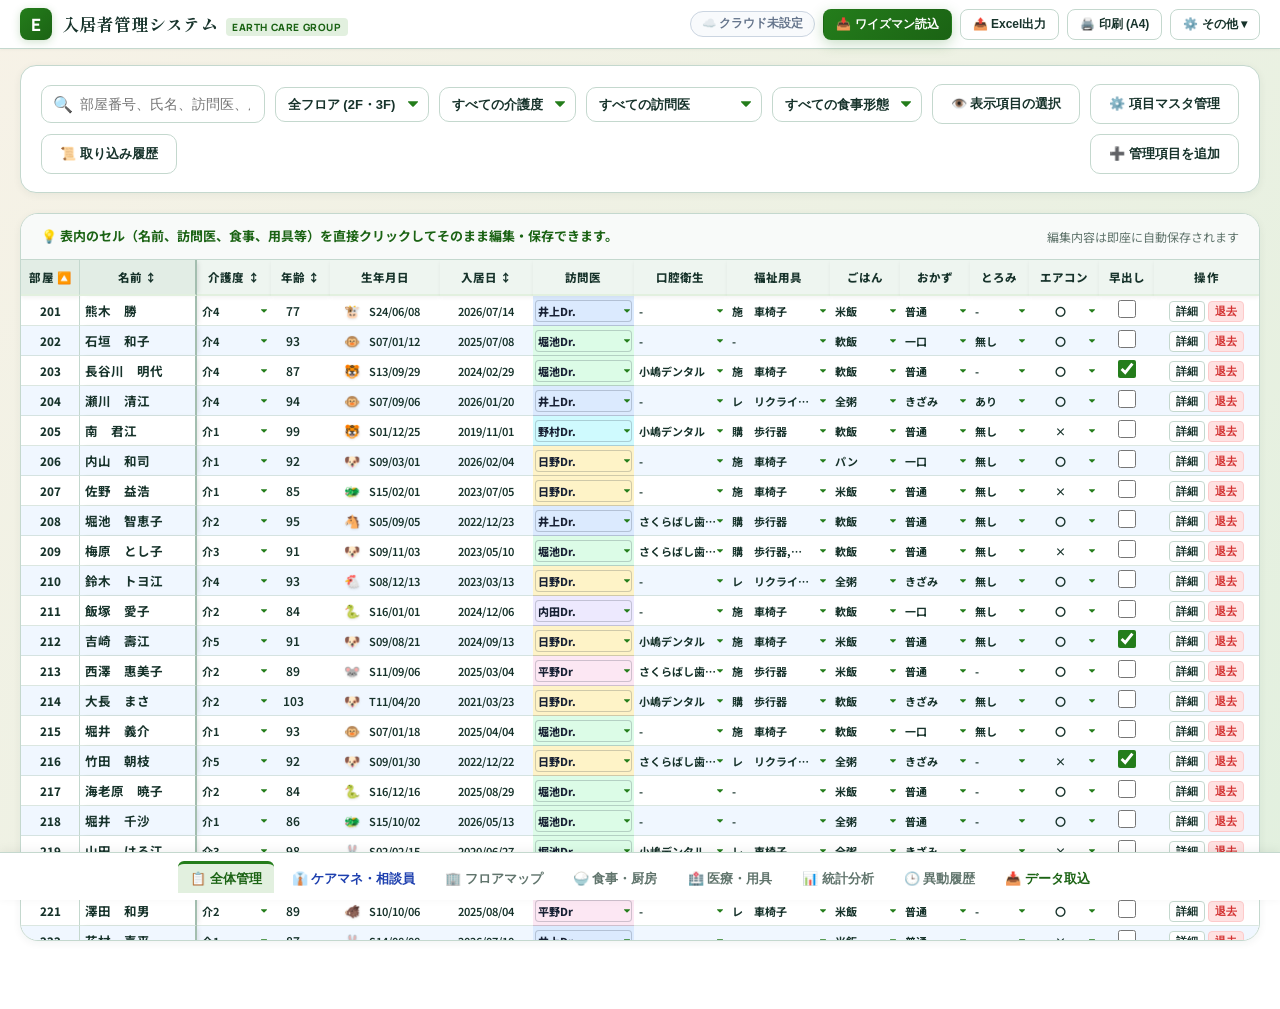
==== commit 473bd4c8: "feat: add customizable doctor colors" ====
--- a/index.html
+++ b/index.html
@@ -16,7 +16,7 @@
   <meta http-equiv="Expires" content="0">
 
   <!-- スタイルシート（キャッシュバスター付き） -->
-  <link rel="stylesheet" href="assets/css/earth-theme.css?v=20260902_23">
+  <link rel="stylesheet" href="assets/css/earth-theme.css?v=20260902_25">
   <link rel="stylesheet" href="assets/css/print.css?v=20260902_17">
 </head>
 <body>
@@ -1027,11 +1027,11 @@
 
   <!-- JavaScriptモジュール読み込み（キャッシュ無効化バージョン指定） -->
   <script src="assets/js/xlsx.full.min.js?v=20260902"></script>
-  <script src="assets/js/data-store.js?v=20260902_23"></script>
+  <script src="assets/js/data-store.js?v=20260902_25"></script>
   <script src="assets/js/excel-importer.js?v=20260902_17"></script>
   <script src="assets/js/excel-exporter.js?v=20260902_17"></script>
-  <script src="assets/js/google-sheet-sync.js?v=20260902_23"></script>
-  <script src="assets/js/app.js?v=20260902_23"></script>
+  <script src="assets/js/google-sheet-sync.js?v=20260902_24"></script>
+  <script src="assets/js/app.js?v=20260902_25"></script>
 
   <script>
     // 印刷日時
--- a/assets/css/earth-theme.css
+++ b/assets/css/earth-theme.css
@@ -950,6 +950,56 @@
   color: var(--earth-danger);
 }
 
+.doctor-master-tag {
+  min-height: 36px;
+  padding-left: 12px;
+  font-size: 13px;
+}
+
+.doctor-color-control {
+  display: inline-flex;
+  align-items: center;
+  gap: 4px;
+  margin-left: 4px;
+  padding: 2px 5px;
+  border: 1px solid currentColor;
+  border-radius: 6px;
+  cursor: pointer;
+  font-size: 10px;
+}
+
+.doctor-color-control input[type="color"] {
+  width: 24px;
+  height: 20px;
+  padding: 0;
+  border: 0;
+  border-radius: 4px;
+  background: transparent;
+  cursor: pointer;
+}
+
+.doctor-color-reset {
+  border: 0;
+  background: transparent;
+  color: inherit;
+  cursor: pointer;
+  font-size: 16px;
+  line-height: 1;
+}
+
+.doctor-color-reset:disabled {
+  opacity: 0.3;
+  cursor: default;
+}
+
+.doctor-color-cell {
+  padding: 2px !important;
+}
+
+.doctor-color-select {
+  font-weight: 800;
+}
+
 .master-add-form {
   display: flex;
   gap: 8px;
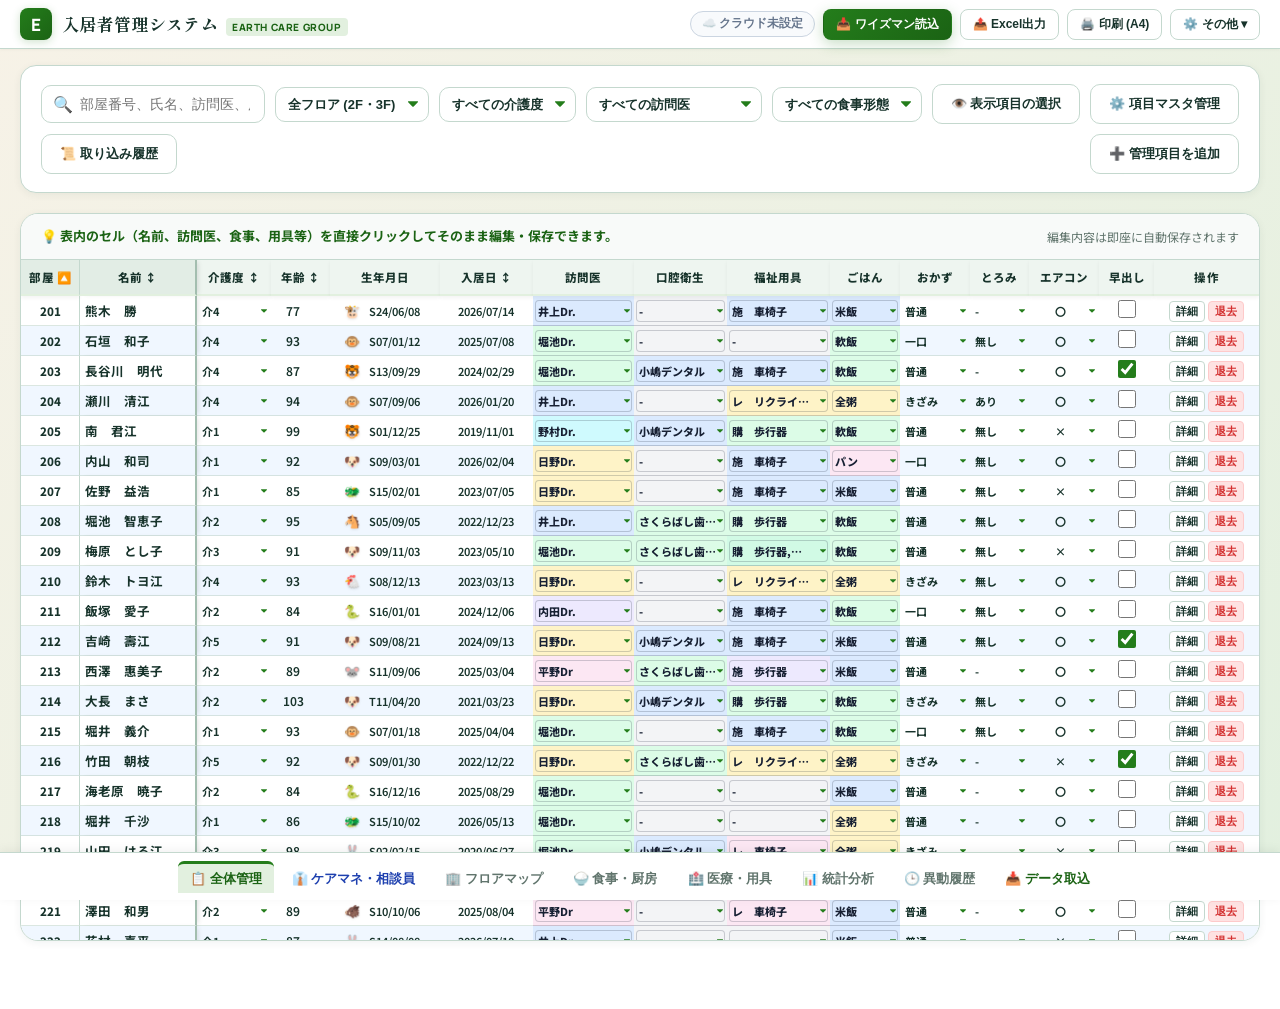
==== commit e764bf3f: "feat: extend customizable colors to care items" ====
--- a/index.html
+++ b/index.html
@@ -16,7 +16,7 @@
   <meta http-equiv="Expires" content="0">
 
   <!-- スタイルシート（キャッシュバスター付き） -->
-  <link rel="stylesheet" href="assets/css/earth-theme.css?v=20260902_25">
+  <link rel="stylesheet" href="assets/css/earth-theme.css?v=20260902_26">
   <link rel="stylesheet" href="assets/css/print.css?v=20260902_17">
 </head>
 <body>
@@ -1027,11 +1027,11 @@
 
   <!-- JavaScriptモジュール読み込み（キャッシュ無効化バージョン指定） -->
   <script src="assets/js/xlsx.full.min.js?v=20260902"></script>
-  <script src="assets/js/data-store.js?v=20260902_25"></script>
+  <script src="assets/js/data-store.js?v=20260902_26"></script>
   <script src="assets/js/excel-importer.js?v=20260902_17"></script>
   <script src="assets/js/excel-exporter.js?v=20260902_17"></script>
   <script src="assets/js/google-sheet-sync.js?v=20260902_24"></script>
-  <script src="assets/js/app.js?v=20260902_25"></script>
+  <script src="assets/js/app.js?v=20260902_26"></script>
 
   <script>
     // 印刷日時
--- a/assets/css/earth-theme.css
+++ b/assets/css/earth-theme.css
@@ -950,13 +950,13 @@
   color: var(--earth-danger);
 }
 
-.doctor-master-tag {
+.colored-master-tag {
   min-height: 36px;
   padding-left: 12px;
   font-size: 13px;
 }
 
-.doctor-color-control {
+.master-color-control {
   display: inline-flex;
   align-items: center;
   gap: 4px;
@@ -968,7 +968,7 @@
   font-size: 10px;
 }
 
-.doctor-color-control input[type="color"] {
+.master-color-control input[type="color"] {
   width: 24px;
   height: 20px;
   padding: 0;
@@ -978,7 +978,7 @@
   cursor: pointer;
 }
 
-.doctor-color-reset {
+.master-color-reset {
   border: 0;
   background: transparent;
   color: inherit;
@@ -987,16 +987,16 @@
   line-height: 1;
 }
 
-.doctor-color-reset:disabled {
+.master-color-reset:disabled {
   opacity: 0.3;
   cursor: default;
 }
 
-.doctor-color-cell {
+.master-color-cell {
   padding: 2px !important;
 }
 
-.doctor-color-select {
+.master-color-select {
   font-weight: 800;
 }
 
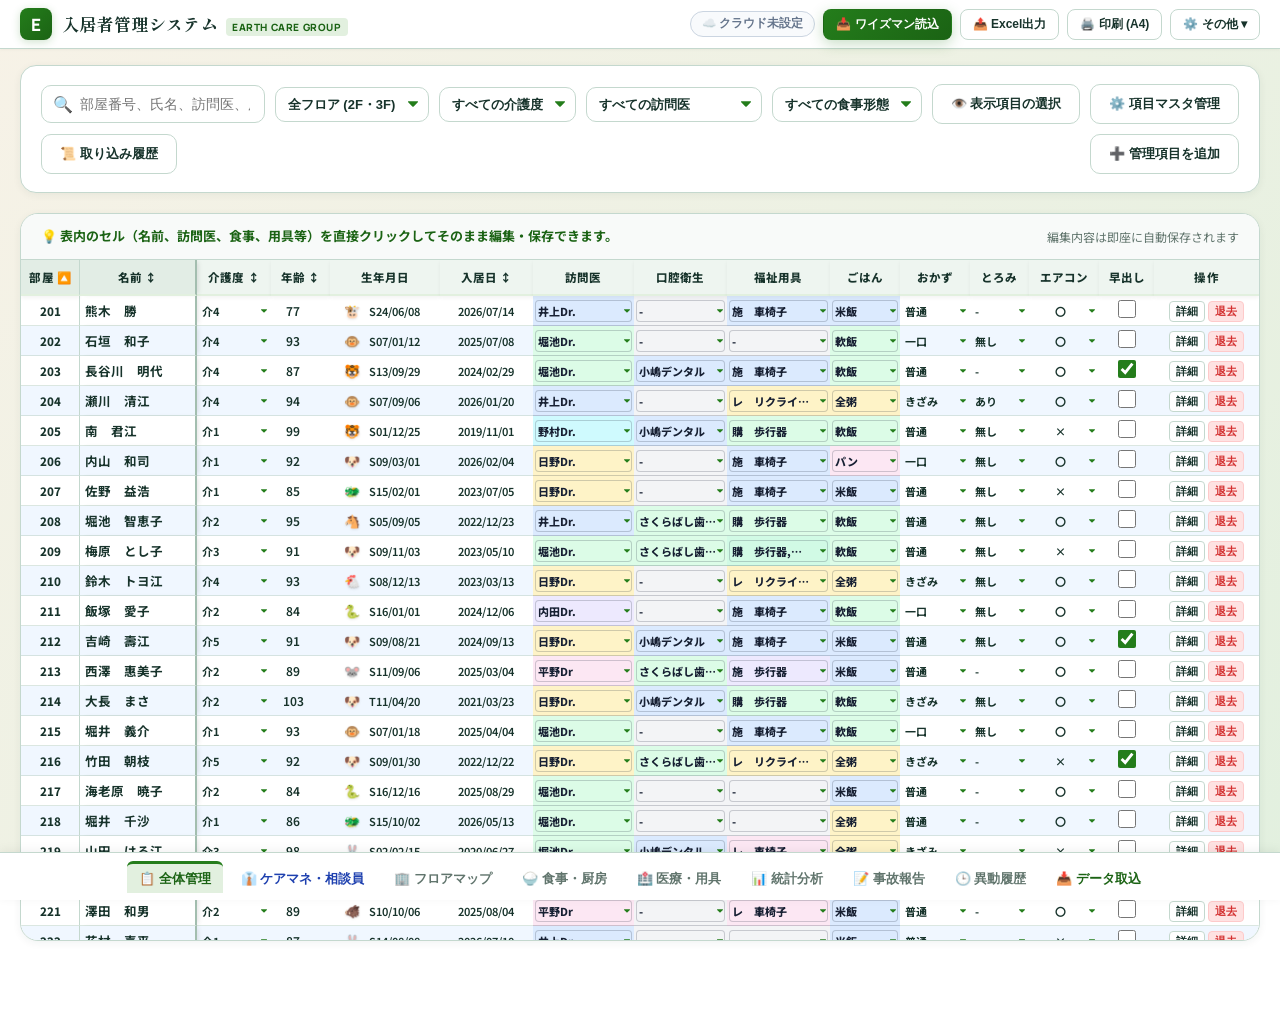
==== commit 18121e8c: "feat: add incident report workflow" ====
--- a/index.html
+++ b/index.html
@@ -16,7 +16,8 @@
   <meta http-equiv="Expires" content="0">
 
   <!-- スタイルシート（キャッシュバスター付き） -->
-  <link rel="stylesheet" href="assets/css/earth-theme.css?v=20260902_26">
+  <link rel="stylesheet" href="assets/css/earth-theme.css?v=20260904_30">
+  <link rel="stylesheet" href="assets/css/incident-reports.css?v=20260904_1">
   <link rel="stylesheet" href="assets/css/print.css?v=20260902_17">
 </head>
 <body>
@@ -113,6 +114,9 @@
         <button class="nav-tab-btn" data-tab="stats" title="多角的なデータ分析・統計グラフ">
           📊 統計分析
         </button>
+        <button class="nav-tab-btn" data-tab="incidents" title="事故・ヒヤリハット報告書の作成と印刷">
+          📝 事故報告
+        </button>
         <button class="nav-tab-btn" data-tab="history" title="退去・異動の履歴一覧">
           🕒 異動履歴
         </button>
@@ -464,7 +468,45 @@
         </div>
       </div>
 
-      <!-- タブ5: 異動・退去履歴 -->
+      <!-- 事故報告書作成 -->
+      <div class="tab-content-pane" id="tab-pane-incidents" style="display: none;">
+        <section class="incident-page-header">
+          <div>
+            <h2>事故・ヒヤリハット報告書</h2>
+            <p>雛形に沿って作成し、全PCへ共有できます。入力中の内容はブラウザにも保存されます。</p>
+          </div>
+          <div class="incident-page-actions">
+            <button type="button" class="btn btn-outline" id="btn-incident-settings">⚙️ 帳票設定</button>
+            <button type="button" class="btn btn-primary" id="btn-new-incident">＋ 新しい報告書</button>
+          </div>
+        </section>
+
+        <div class="incident-summary-grid" id="incident-summary-grid"></div>
+
+        <section class="incident-list-card">
+          <div class="incident-list-toolbar">
+            <input type="search" id="incident-search" class="form-input" placeholder="氏名・発生場所・報告者で検索">
+            <select id="incident-type-filter" class="form-input">
+              <option value="all">すべての帳票</option>
+              <option value="property">物損事故</option>
+              <option value="resident">利用者事故</option>
+              <option value="staff">職員事故・労災</option>
+              <option value="traffic">交通事故</option>
+              <option value="nearMiss">ヒヤリ・ハット</option>
+            </select>
+            <select id="incident-status-filter" class="form-input">
+              <option value="all">すべての状態</option>
+              <option value="draft">下書き</option>
+              <option value="submitted">提出済み</option>
+              <option value="reviewed">確認済み</option>
+              <option value="closed">完了</option>
+            </select>
+          </div>
+          <div id="incident-report-list" class="incident-report-list"></div>
+        </section>
+      </div>
+
+      <!-- タブ: 異動・退去履歴 -->
       <div class="tab-content-pane" id="tab-pane-history" style="display: none;">
         <div class="table-card">
           <div style="padding: 16px 20px; border-bottom: 1px solid var(--earth-border); background-color: #f8faf9;">
@@ -768,6 +810,47 @@
             <textarea id="floor-room-memo" class="form-input floor-room-memo-input" rows="5" placeholder="申し送り、対応事項、注意点などを入力"></textarea>
           </div>
 
+          <div class="floor-board-section purchase-composer-section">
+            <div class="floor-board-section-title purchase-composer-title">
+              <span>🛒 物品購入依頼・連絡文の作成</span>
+              <label class="purchase-request-switch">
+                <input type="checkbox" id="floor-purchase-request">
+                <span>購入依頼 ON</span>
+              </label>
+            </div>
+            <div id="purchase-composer-fields" class="purchase-composer-fields">
+              <div class="purchase-detail-grid">
+                <div class="form-group">
+                  <label class="form-label" for="purchase-item">品名</label>
+                  <input type="text" id="purchase-item" class="form-input" maxlength="80" placeholder="例：介護用シューズ">
+                </div>
+                <div class="form-group">
+                  <label class="form-label" for="purchase-quantity">数量</label>
+                  <input type="text" id="purchase-quantity" class="form-input" maxlength="30" placeholder="例：1足">
+                </div>
+                <div class="form-group">
+                  <label class="form-label" for="purchase-desired-date">希望日</label>
+                  <input type="date" id="purchase-desired-date" class="form-input">
+                </div>
+                <div class="form-group full-width">
+                  <label class="form-label" for="purchase-note">補足</label>
+                  <input type="text" id="purchase-note" class="form-input" maxlength="160" placeholder="サイズ、色、型番、購入先など">
+                </div>
+              </div>
+              <div class="purchase-compose-actions">
+                <button type="button" class="btn btn-outline" id="btn-generate-purchase-email">✉️ ご家族へのメール文を作成</button>
+                <button type="button" class="btn btn-outline" id="btn-generate-purchase-phone">📞 ご家族への電話スクリプトを作成</button>
+              </div>
+              <div id="purchase-message-output-wrap" class="purchase-message-output-wrap" hidden>
+                <div class="purchase-message-heading">
+                  <strong id="purchase-message-title">作成した文章</strong>
+                  <button type="button" class="btn btn-outline btn-sm" id="btn-copy-purchase-message">📋 コピー</button>
+                </div>
+                <textarea id="purchase-message-output" class="form-input purchase-message-output" rows="11" readonly></textarea>
+              </div>
+            </div>
+          </div>
+
           <div class="floor-board-section floor-calendar-section">
             <div class="floor-board-section-title">📅 カレンダー予定</div>
             <div class="floor-event-entry">
@@ -852,7 +935,7 @@
             <div>
               <strong style="color: #166534; font-size: 14px;">🟢 自動共有エンジンについて</strong>
               <div style="font-size: 12px; color: #15803d; margin-top: 2px;">
-                URLを設定すると、<strong>入居者情報・空室・清掃・入居予定・メモ・予定・購入依頼・マスタ・異動履歴</strong>を含む全データが、キャッシュを先に表示しながら編集時・起動時・30秒ごと・画面復帰時に全PCへ同期されます。
+                URLを設定すると、<strong>入居者情報・空室・清掃・入居予定・メモ・予定・購入依頼・事故報告・マスタ・異動履歴</strong>を含む全データが、キャッシュを先に表示しながら編集時・起動時・30秒ごと・画面復帰時に全PCへ同期されます。
               </div>
             </div>
             <a href="https://docs.google.com/spreadsheets/d/1fjFlkIc29WlkZxYIP3hRNXRMYPW7MQpqcgCH3FjHnkY/edit?usp=sharing" target="_blank" rel="noopener noreferrer" class="btn btn-outline btn-sm" style="background:#fff; border-color:#86efac; color:#166534;">
@@ -1022,16 +1105,139 @@
     </div>
   </div>
 
+  <!-- 事故報告書編集モーダル -->
+  <div class="modal-overlay" id="incident-editor-modal">
+    <div class="modal-card incident-editor-card">
+      <div class="modal-header">
+        <div>
+          <h2 id="incident-editor-title">事故報告書を作成</h2>
+          <div id="incident-editor-subtitle" class="incident-editor-subtitle">必要事項を入力してください</div>
+        </div>
+        <button class="modal-close" type="button" data-incident-action="close-editor">&times;</button>
+      </div>
+      <form id="incident-editor-form">
+        <div class="modal-body incident-editor-body">
+          <input type="hidden" name="id">
+          <section class="incident-form-section">
+            <h3>帳票と対象者</h3>
+            <div class="incident-form-grid">
+              <div class="form-group">
+                <label class="form-label" for="incident-type">帳票の種類</label>
+                <select id="incident-type" name="type" class="form-input" required>
+                  <option value="resident">利用者事故報告書</option>
+                  <option value="property">物損事故報告書</option>
+                  <option value="nearMiss">ヒヤリ・ハット報告書</option>
+                  <option value="staff">職員事故報告書（兼労災報告）</option>
+                  <option value="traffic">交通事故報告書</option>
+                </select>
+              </div>
+              <div class="form-group" id="incident-resident-field">
+                <label class="form-label" for="incident-resident">対象入居者</label>
+                <select id="incident-resident" name="residentId" class="form-input"></select>
+              </div>
+              <div class="form-group">
+                <label class="form-label" for="incident-status">状態</label>
+                <select id="incident-status" name="status" class="form-input">
+                  <option value="draft">下書き</option>
+                  <option value="submitted">提出済み</option>
+                  <option value="reviewed">確認済み</option>
+                  <option value="closed">完了</option>
+                </select>
+              </div>
+            </div>
+            <div id="incident-resident-summary" class="incident-resident-summary"></div>
+          </section>
+
+          <section class="incident-form-section">
+            <h3>報告・発生情報</h3>
+            <div class="incident-form-grid">
+              <div class="form-group">
+                <label class="form-label" for="incident-report-date">報告日</label>
+                <input type="date" id="incident-report-date" name="reportDate" class="form-input" required>
+              </div>
+              <div class="form-group">
+                <label class="form-label" for="incident-reporter">報告者</label>
+                <input type="text" id="incident-reporter" name="reporterName" class="form-input" maxlength="60" required>
+              </div>
+              <div class="form-group">
+                <label class="form-label" for="incident-reporter-role">職種・役職</label>
+                <input type="text" id="incident-reporter-role" name="reporterRole" class="form-input" maxlength="60">
+              </div>
+              <div class="form-group">
+                <label class="form-label" for="incident-occurred-at">発生日時</label>
+                <input type="datetime-local" id="incident-occurred-at" name="occurredAt" class="form-input" required>
+              </div>
+              <div class="form-group full-width">
+                <label class="form-label" for="incident-location">発生場所</label>
+                <input type="text" id="incident-location" name="location" class="form-input" maxlength="160" required>
+              </div>
+            </div>
+          </section>
+
+          <div id="incident-dynamic-fields"></div>
+        </div>
+        <div class="modal-footer incident-editor-footer">
+          <button type="button" class="btn btn-outline" data-incident-action="close-editor">閉じる</button>
+          <button type="button" class="btn btn-outline" id="btn-save-incident-draft">下書き保存</button>
+          <button type="submit" class="btn btn-primary">💾 保存</button>
+        </div>
+      </form>
+    </div>
+  </div>
+
+  <!-- 事故報告書の施設設定 -->
+  <div class="modal-overlay" id="incident-settings-modal">
+    <div class="modal-card incident-settings-card">
+      <div class="modal-header">
+        <h2>事故報告書の共通設定</h2>
+        <button class="modal-close" type="button" data-incident-action="close-settings">&times;</button>
+      </div>
+      <form id="incident-settings-form">
+        <div class="modal-body">
+          <div class="incident-form-grid">
+            <div class="form-group full-width">
+              <label class="form-label">施設・事業所名</label>
+              <input type="text" name="facilityName" class="form-input" maxlength="100" placeholder="例：まーがれっと上足洗">
+            </div>
+            <div class="form-group full-width">
+              <label class="form-label">部署名・サービス種別</label>
+              <input type="text" name="serviceType" class="form-input" maxlength="140" placeholder="例：認知症対応型共同生活介護">
+            </div>
+            <div class="form-group">
+              <label class="form-label">FAX番号</label>
+              <input type="text" name="fax" class="form-input" maxlength="30" placeholder="例：000-000-0000">
+            </div>
+            <div class="form-group">
+              <label class="form-label">既定の報告者</label>
+              <input type="text" name="defaultReporter" class="form-input" maxlength="60">
+            </div>
+            <div class="form-group">
+              <label class="form-label">既定の職種・役職</label>
+              <input type="text" name="defaultReporterRole" class="form-input" maxlength="60">
+            </div>
+          </div>
+        </div>
+        <div class="modal-footer">
+          <button type="button" class="btn btn-outline" data-incident-action="close-settings">閉じる</button>
+          <button type="submit" class="btn btn-primary">保存</button>
+        </div>
+      </form>
+    </div>
+  </div>
+
+  <div id="incident-print-root" aria-hidden="true"></div>
+
   <!-- トースト通知コンテナ -->
   <div class="toast-container" id="toast-container"></div>
 
   <!-- JavaScriptモジュール読み込み（キャッシュ無効化バージョン指定） -->
   <script src="assets/js/xlsx.full.min.js?v=20260902"></script>
-  <script src="assets/js/data-store.js?v=20260902_26"></script>
+  <script src="assets/js/data-store.js?v=20260904_30"></script>
   <script src="assets/js/excel-importer.js?v=20260902_17"></script>
   <script src="assets/js/excel-exporter.js?v=20260902_17"></script>
   <script src="assets/js/google-sheet-sync.js?v=20260902_24"></script>
-  <script src="assets/js/app.js?v=20260902_26"></script>
+  <script src="assets/js/incident-reports.js?v=20260904_1"></script>
+  <script src="assets/js/app.js?v=20260904_30"></script>
 
   <script>
     // 印刷日時
--- a/assets/css/earth-theme.css
+++ b/assets/css/earth-theme.css
@@ -1477,6 +1477,22 @@
 
 .floor-board-modal-card {
   width: min(760px, 96vw);
+  max-height: calc(100dvh - 24px);
+}
+
+.floor-board-modal-card > form {
+  display: flex;
+  flex: 1;
+  flex-direction: column;
+  min-height: 0;
+  overflow: hidden;
+}
+
+.floor-board-modal-card .modal-body {
+  min-height: 0;
+  overflow-y: auto;
+  overscroll-behavior: contain;
+  -webkit-overflow-scrolling: touch;
 }
 
 .floor-board-resident-label {
@@ -1529,6 +1545,87 @@
   color: var(--earth-ink);
   font-size: 14px;
   font-weight: 900;
+}
+
+.purchase-composer-section {
+  border: 2px solid #f59e0b;
+  background: #fffbeb;
+}
+
+.purchase-composer-title {
+  display: flex;
+  align-items: center;
+  justify-content: space-between;
+  gap: 12px;
+}
+
+.purchase-request-switch {
+  display: inline-flex;
+  align-items: center;
+  gap: 6px;
+  padding: 5px 9px;
+  border-radius: 999px;
+  background: #fef3c7;
+  color: #92400e;
+  font-size: 12px;
+  font-weight: 800;
+  cursor: pointer;
+}
+
+.purchase-composer-fields {
+  margin-top: 12px;
+  transition: opacity 0.15s ease;
+}
+
+.purchase-composer-fields.is-disabled {
+  opacity: 0.48;
+}
+
+.purchase-detail-grid {
+  display: grid;
+  grid-template-columns: 2fr 1fr 1fr;
+  gap: 10px;
+}
+
+.purchase-detail-grid .full-width {
+  grid-column: 1 / -1;
+}
+
+.purchase-compose-actions,
+.purchase-message-heading {
+  display: flex;
+  align-items: center;
+  justify-content: space-between;
+  gap: 8px;
+  margin-top: 10px;
+}
+
+.purchase-message-output-wrap {
+  margin-top: 12px;
+  padding-top: 10px;
+  border-top: 1px solid #f3c96b;
+}
+
+.purchase-message-output {
+  margin-top: 8px;
+  line-height: 1.65;
+  resize: vertical;
+  background: #ffffff;
+}
+
+@media (max-width: 700px) {
+  .purchase-detail-grid {
+    grid-template-columns: 1fr;
+  }
+
+  .purchase-detail-grid .full-width {
+    grid-column: auto;
+  }
+
+  .purchase-compose-actions {
+    flex-direction: column;
+    align-items: stretch;
+  }
 }
 
 .floor-event-entry {
--- a/assets/css/incident-reports.css
+++ b/assets/css/incident-reports.css
@@ -0,0 +1,225 @@
+/* 事故・ヒヤリハット報告書 */
+.incident-page-header {
+  display: flex;
+  align-items: center;
+  justify-content: space-between;
+  gap: 18px;
+  margin-bottom: 18px;
+  padding: 20px 22px;
+  border: 1px solid #bfdbfe;
+  border-radius: 16px;
+  background: linear-gradient(135deg, #eff6ff, #ffffff);
+}
+
+.incident-page-header h2 {
+  margin: 0 0 5px;
+  color: var(--earth-ink);
+  font-family: 'Shippori Mincho', serif;
+  font-size: 22px;
+}
+
+.incident-page-header p,
+.incident-editor-subtitle {
+  color: var(--earth-muted);
+  font-size: 12px;
+}
+
+.incident-page-actions,
+.incident-card-actions {
+  display: flex;
+  flex-wrap: wrap;
+  gap: 8px;
+}
+
+.incident-summary-grid {
+  display: grid;
+  grid-template-columns: repeat(4, minmax(130px, 1fr));
+  gap: 12px;
+  margin-bottom: 18px;
+}
+
+.incident-summary-card {
+  display: flex;
+  align-items: baseline;
+  gap: 7px;
+  padding: 14px 16px;
+  border: 1px solid var(--earth-border);
+  border-left: 5px solid #64748b;
+  border-radius: 12px;
+  background: #fff;
+  box-shadow: var(--shadow-sm);
+}
+
+.incident-summary-card span { margin-right: auto; color: #475569; font-size: 12px; font-weight: 800; }
+.incident-summary-card strong { color: var(--earth-ink); font-size: 25px; }
+.incident-summary-card small { color: var(--earth-muted); }
+.incident-summary-card.summary-draft { border-left-color: #f59e0b; }
+.incident-summary-card.summary-submitted { border-left-color: #2563eb; }
+.incident-summary-card.summary-reviewed { border-left-color: #16a34a; }
+
+.incident-list-card {
+  overflow: hidden;
+  border: 1px solid var(--earth-border);
+  border-radius: 16px;
+  background: #fff;
+  box-shadow: var(--shadow-sm);
+}
+
+.incident-list-toolbar {
+  display: grid;
+  grid-template-columns: minmax(220px, 1fr) 190px 170px;
+  gap: 10px;
+  padding: 14px;
+  border-bottom: 1px solid var(--earth-border);
+  background: #f8fafc;
+}
+
+.incident-report-list { display: grid; gap: 0; }
+
+.incident-report-card {
+  display: flex;
+  align-items: center;
+  justify-content: space-between;
+  gap: 18px;
+  padding: 16px 18px;
+  border-bottom: 1px solid var(--earth-border);
+}
+
+.incident-report-card:last-child { border-bottom: 0; }
+.incident-report-main { min-width: 0; }
+.incident-report-heading { display: flex; flex-wrap: wrap; gap: 7px; margin-bottom: 7px; }
+.incident-report-card h3 { margin: 0 0 7px; color: var(--earth-ink); font-size: 16px; }
+.incident-report-meta { display: flex; flex-wrap: wrap; gap: 6px 16px; color: var(--earth-muted); font-size: 11.5px; }
+
+.incident-type-badge,
+.incident-status-badge {
+  display: inline-flex;
+  align-items: center;
+  padding: 3px 8px;
+  border-radius: 999px;
+  font-size: 10.5px;
+  font-weight: 800;
+}
+
+.incident-type-badge { background: #e0f2fe; color: #075985; }
+.incident-type-badge.type-property { background: #ffedd5; color: #9a3412; }
+.incident-type-badge.type-staff { background: #f3e8ff; color: #6b21a8; }
+.incident-type-badge.type-traffic { background: #fee2e2; color: #991b1b; }
+.incident-type-badge.type-nearMiss { background: #fef9c3; color: #854d0e; }
+.incident-status-badge.status-draft { background: #fef3c7; color: #92400e; }
+.incident-status-badge.status-submitted { background: #dbeafe; color: #1d4ed8; }
+.incident-status-badge.status-reviewed,
+.incident-status-badge.status-closed { background: #dcfce7; color: #166534; }
+
+.incident-empty { padding: 54px 20px; color: var(--earth-muted); text-align: center; }
+.incident-empty small { display: inline-block; margin-top: 5px; }
+
+.incident-editor-card {
+  width: min(960px, 97vw);
+  max-height: calc(100dvh - 24px);
+}
+
+.incident-editor-card > form {
+  display: flex;
+  flex: 1;
+  flex-direction: column;
+  min-height: 0;
+  overflow: hidden;
+}
+
+.incident-editor-body {
+  min-height: 0;
+  overflow-y: auto;
+  overscroll-behavior: contain;
+  -webkit-overflow-scrolling: touch;
+}
+
+.incident-form-section {
+  margin-bottom: 18px;
+  padding: 15px;
+  border: 1px solid #dbe4ea;
+  border-radius: 12px;
+  background: #fff;
+}
+
+.incident-form-section h3 {
+  margin: 0 0 13px;
+  padding-bottom: 8px;
+  border-bottom: 2px solid #dbeafe;
+  color: var(--earth-ink);
+  font-size: 14px;
+}
+
+.incident-form-grid {
+  display: grid;
+  grid-template-columns: repeat(3, minmax(0, 1fr));
+  gap: 12px;
+}
+
+.incident-form-grid .full-width { grid-column: 1 / -1; }
+.incident-form-grid textarea { min-height: 84px; resize: vertical; line-height: 1.55; }
+
+.incident-resident-summary {
+  display: flex;
+  flex-wrap: wrap;
+  gap: 8px 18px;
+  margin-top: 12px;
+  padding: 10px 12px;
+  border-radius: 9px;
+  background: #eff6ff;
+  color: #334155;
+  font-size: 12px;
+}
+
+.incident-checkbox-field { margin: 0; padding: 0; border: 0; }
+.incident-checkbox-grid { display: grid; grid-template-columns: repeat(2, minmax(0, 1fr)); gap: 8px; }
+.incident-checkbox-grid label { display: flex; gap: 6px; align-items: flex-start; font-size: 12px; }
+.incident-settings-card { width: min(720px, 96vw); }
+#incident-print-root { display: none; }
+
+@media (max-width: 800px) {
+  .incident-page-header,
+  .incident-report-card { align-items: stretch; flex-direction: column; }
+  .incident-summary-grid { grid-template-columns: repeat(2, minmax(120px, 1fr)); }
+  .incident-list-toolbar,
+  .incident-form-grid { grid-template-columns: 1fr; }
+  .incident-form-grid .full-width { grid-column: auto; }
+  .incident-editor-footer { flex-wrap: wrap; }
+  .incident-editor-footer .btn { flex: 1; }
+}
+
+@page incidentPortrait { size: A4 portrait; margin: 8mm; }
+@page incidentLandscape { size: A4 landscape; margin: 8mm; }
+
+@media print {
+  body.printing-incident > *:not(#incident-print-root) { display: none !important; }
+  body.printing-incident #incident-print-root { display: block !important; }
+  body.printing-incident { margin: 0 !important; background: #fff !important; }
+
+  .incident-print-sheet {
+    page: incidentPortrait;
+    width: 100%;
+    color: #000;
+    background: #fff;
+    font-family: 'Noto Sans JP', sans-serif;
+    font-size: 9pt;
+  }
+
+  .incident-print-sheet.incident-print-landscape { page: incidentLandscape; }
+  .incident-print-header { position: relative; min-height: 18mm; text-align: center; }
+  .incident-print-header h1 { margin: 0; font-size: 17pt; }
+  .incident-print-header div { position: absolute; right: 4mm; bottom: 2mm; font-size: 9pt; }
+  .incident-print-facility { margin-bottom: 2mm; }
+
+  .incident-print-table { width: 100%; border-collapse: collapse; table-layout: fixed; }
+  .incident-print-table th,
+  .incident-print-table td { padding: 2.2mm 2.5mm; border: 0.35mm solid #000; vertical-align: top; }
+  .incident-print-table th { width: 30%; background: #fff !important; text-align: left; font-weight: 700; }
+  .incident-print-table td { min-height: 8mm; white-space: normal; overflow-wrap: anywhere; }
+  .incident-print-table .print-section-row th { width: auto; padding: 1.8mm 2.5mm; text-align: center; font-size: 10pt; }
+  .incident-print-table .print-medium-row td { height: 9mm; }
+  .incident-print-table .print-long-row td { height: 16mm; }
+
+  .incident-print-approval { display: grid; grid-template-columns: repeat(3, 28mm); justify-content: end; margin-top: 3mm; }
+  .incident-print-approval div { height: 17mm; padding: 1.5mm; border: 0.3mm solid #000; text-align: center; font-size: 8pt; }
+}
